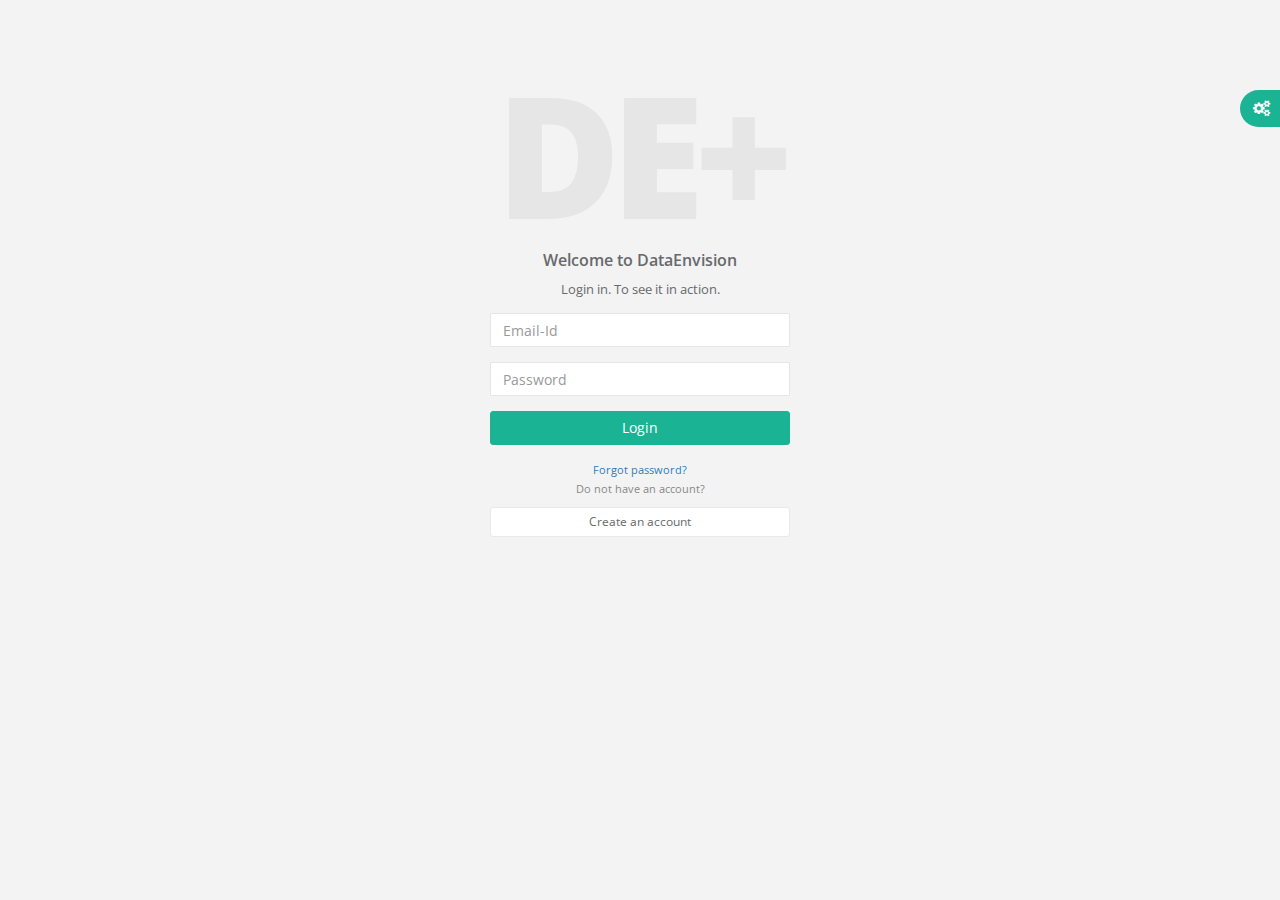
==== dashboard/priv/static/DataEnvision/index.html @ 8c2159b8 "Dataenvision Backup" ====
<!DOCTYPE html>
<html lang="en" ng-app="dashboard">

<head>
	<meta charset="utf-8">
	<meta name="viewport" content="width=device-width, initial-scale=1.0">

    <title page-title></title>
	

	<link href="css/bootstrap.css" rel="stylesheet" type="text/css" />
	<link href="font-awesome/css/font-awesome.css" rel="stylesheet">
	<link href="css/animate.css" rel="stylesheet">
	<link href="css/style.css" rel="stylesheet">
	<link href="css/animate.css" rel="stylesheet">
    <link id="loadBefore" href="css/style.css" rel="stylesheet">
</head>
<body ng-controller="MainCtrl as main" class="gray-bg">
	<div ui-view></div>

<!-- jQuery and Bootstrap -->
	<script src="js/jquery/jquery-2.1.1.min.js"></script>
	<!-- // <script src="js/plugins/jquery-ui/jquery-ui.js"></script> -->
	<script src="js/bootstrap/bootstrap.min.js"></script>

	<!-- MetsiMenu -->
	<script src="js/plugins/metisMenu/jquery.metisMenu.js"></script>

	<!-- SlimScroll -->
	<script src="js/plugins/slimscroll/jquery.slimscroll.min.js"></script>

	<!-- Peace JS -->
	<script src="js/plugins/pace/pace.min.js"></script>

	<!-- Custom and plugin javascript -->
	<script src="js/dashboard.js"></script>


	<!-- ANGULAR JS AND DIRECTIVES -->
	<script src="js/angular/angular.js"></script>
	<script src="js/angular/angular-route.min.js"></script>
	<script src="js/angular/angular-sanitize.js"></script>
	<script src="js/angular/angular-cookies.min.js"></script>
	<script src="js/angular/angular-resource.min.js"></script>
	<script src="js/angular/angular-animate.min.js"></script>
	<script src="js/angular/angular-loader.min.js"></script>
	<script src="js/ui-router/angular-ui-router.min.js"></script>

	

	<!-- jQuery UI 1.10.3 -->

	<!-- Application controllers and js files -->
	<script src="js/app.js"></script>
	<!-- // <script src="js/apps.js"></script> -->
	<script src="js/routes.js"></script>
	<script src="js/directives.js"></script>
	<script src="js/controllers.js"></script>
	<!-- <script src="js/loginModal.js"></script>
	// <script src="js/LoginModalCtrl.js"></script> -->
	
	<!-- // <script src="js/services.js"></script> -->
</body>

</html>
---- dashboard/priv/static/DataEnvision/css/style.css ----
@import url("http://fonts.googleapis.com/css?family=Open+Sans:300,400,600,700&lang=en");
/*
 *
 *   INSPINIA - Responsive Admin Theme
 *   version 2.0
 *
*/
h1,
h2,
h3,
h4,
h5,
h6 {
    font-weight: 100;
}
h1 {
    font-size: 30px;
}
h2 {
    font-size: 24px;
}
h3 {
    font-size: 16px;
}
h4 {
    font-size: 14px;
}
h5 {
    font-size: 12px;
}
h6 {
    font-size: 10px;
}
h3,
h4,
h5 {
    margin-top: 5px;
    font-weight: 600;
}
.nav > li > a {
    color: #a7b1c2;
    font-weight: 600;
    padding: 14px 20px 14px 25px;
}
.nav.navbar-right > li > a {
    color: #999c9e;
}
.nav > li.active > a {
    color: #ffffff;
}
.navbar-default .nav > li > a:hover,
.navbar-default .nav > li > a:focus {
    background-color: #293846;
    color: white;
}
.nav .open > a,
.nav .open > a:hover,
.nav .open > a:focus {
    background: #fff;
}
.nav.navbar-top-links > li > a:hover,
.nav.navbar-top-links > li > a:focus {
    background-color: transparent;
}
.nav > li > a i {
    margin-right: 6px;
}
.navbar {
    border: 0;
}
.navbar-default {
    background-color: transparent;
    border-color: #2f4050;
}
.navbar-top-links li {
    display: inline-block;
}
.navbar-top-links li:last-child {
    margin-right: 40px;
}
.navbar-top-links li a {
    padding: 20px 10px;
    min-height: 50px;
}
.dropdown-menu {
    border: medium none;
    border-radius: 3px;
    box-shadow: 0 0 3px rgba(86, 96, 117, 0.7);
    display: none;
    float: left;
    font-size: 12px;
    left: 0;
    list-style: none outside none;
    padding: 0;
    position: absolute;
    text-shadow: none;
    top: 100%;
    z-index: 1000;
}
.dropdown-menu > li > a {
    border-radius: 3px;
    color: inherit;
    line-height: 25px;
    margin: 4px;
    text-align: left;
    font-weight: normal;
}
.dropdown-menu > li > a.font-bold {
    font-weight: 600;
}
.navbar-top-links .dropdown-menu li {
    display: block;
}
.navbar-top-links .dropdown-menu li:last-child {
    margin-right: 0;
}
.navbar-top-links .dropdown-menu li a {
    padding: 3px 20px;
    min-height: 0;
}
.navbar-top-links .dropdown-menu li a div {
    white-space: normal;
}
.navbar-top-links .dropdown-messages,
.navbar-top-links .dropdown-tasks,
.navbar-top-links .dropdown-alerts {
    width: 310px;
    min-width: 0;
}
.navbar-top-links .dropdown-messages {
    margin-left: 5px;
}
.navbar-top-links .dropdown-tasks {
    margin-left: -59px;
}
.navbar-top-links .dropdown-alerts {
    margin-left: -123px;
}
.navbar-top-links .dropdown-user {
    right: 0;
    left: auto;
}
.dropdown-messages,
.dropdown-alerts {
    padding: 10px 10px 10px 10px;
}
.dropdown-messages li a,
.dropdown-alerts li a {
    font-size: 12px;
}
.dropdown-messages li em,
.dropdown-alerts li em {
    font-size: 10px;
}
.nav.navbar-top-links .dropdown-alerts a {
    font-size: 12px;
}
.nav-header {
    padding: 33px 25px;
    background: url("patterns/header-profile.png") no-repeat;
}
.pace-done .nav-header {
    transition: all 0.5s;
}
.nav > li.active {
    border-left: 4px solid #19aa8d;
    background: #293846;
}
.nav.nav-second-level > li.active {
    border: none;
}
.nav.nav-second-level.collapse[style] {
    height: auto !important;
}
.nav-header a {
    color: #DFE4ED;
}
.nav-header .text-muted {
    color: #8095a8;
}
.minimalize-styl-2 {
    padding: 4px 12px;
    margin: 14px 5px 5px 20px;
    font-size: 14px;
    float: left;
}
.navbar-form-custom {
    float: left;
    height: 50px;
    padding: 0;
    width: 200px;
    display: inline-table;
}
.navbar-form-custom .form-group {
    margin-bottom: 0;
}
.nav.navbar-top-links a {
    font-size: 14px;
}
.navbar-form-custom .form-control {
    background: none repeat scroll 0 0 rgba(0, 0, 0, 0);
    border: medium none;
    font-size: 14px;
    height: 60px;
    margin: 0;
    z-index: 2000;
}
.count-info .label {
    line-height: 12px;
    padding: 2px 5px;
    position: absolute;
    right: 6px;
    top: 12px;
}
.arrow {
    float: right;
}
.fa.arrow:before {
    content: "\f104";
}
.active > a > .fa.arrow:before {
    content: "\f107";
}
.nav-second-level li,
.nav-third-level li {
    border-bottom: none !important;
}
.nav-second-level li a {
    padding: 7px 10px 7px 10px;
    padding-left: 52px;
}
.nav-third-level li a {
    padding-left: 62px;
}
.nav-second-level li:last-child {
    margin-bottom: 10px;
}
body:not(.fixed-sidebar):not(.canvas-menu).mini-navbar .nav li:hover > .nav-second-level,
.mini-navbar .nav li:focus > .nav-second-level {
    display: block;
    border-radius: 0 2px 2px 0;
    min-width: 140px;
    height: auto;
}
body.mini-navbar .navbar-default .nav > li > .nav-second-level li a {
    font-size: 12px;
    border-radius: 3px;
}
.fixed-nav .slimScrollDiv #side-menu {
    padding-bottom: 60px;
}
.mini-navbar .nav-second-level li a {
    padding: 10px 10px 10px 15px;
}
.mini-navbar .nav-second-level {
    position: absolute;
    left: 70px;
    top: 0px;
    background-color: #2f4050;
    padding: 10px 10px 10px 10px;
    font-size: 12px;
}
.canvas-menu.mini-navbar .nav-second-level {
    background: #293846;
}
.mini-navbar li.active .nav-second-level {
    left: 65px;
}
.navbar-default .special_link a {
    background: #1ab394;
    color: white;
}
.navbar-default .special_link a:hover {
    background: #17987e !important;
    color: white;
}
.navbar-default .special_link a span.label {
    background: #fff;
    color: #1ab394;
}
.navbar-default .landing_link a {
    background: #1cc09f;
    color: white;
}
.navbar-default .landing_link a:hover {
    background: #1ab394 !important;
    color: white;
}
.navbar-default .landing_link a span.label {
    background: #fff;
    color: #1cc09f;
}
.logo-element {
    text-align: center;
    font-size: 18px;
    font-weight: 600;
    color: white;
    display: none;
    padding: 18px 0;
}
.pace-done .navbar-static-side,
.pace-done .nav-header,
.pace-done li.active,
.pace-done #page-wrapper,
.pace-done .footer {
    -webkit-transition: all 0.5s;
    -moz-transition: all 0.5s;
    -o-transition: all 0.5s;
    transition: all 0.5s;
}
.navbar-fixed-top {
    background: #fff;
    transition-duration: 0.5s;
    border-bottom: 1px solid #e7eaec !important;
    z-index: 2030;
}
.navbar-fixed-top,
.navbar-static-top {
    background: #f3f3f4;
}
.fixed-nav #wrapper {
    margin-top: 60px;
}
.fixed-nav .minimalize-styl-2 {
    margin: 14px 5px 5px 15px;
}
.body-small .navbar-fixed-top {
    margin-left: 0px;
}
body.mini-navbar .navbar-static-side {
    width: 70px;
}
body.mini-navbar .profile-element,
body.mini-navbar .nav-label,
body.mini-navbar .navbar-default .nav li a span {
    display: none;
}
body.canvas-menu .profile-element {
    display: block;
}
body:not(.fixed-sidebar):not(.canvas-menu).mini-navbar .nav-second-level {
    display: none;
}
body.mini-navbar .navbar-default .nav > li > a {
    font-size: 16px;
}
body.mini-navbar .logo-element {
    display: block;
}
body.canvas-menu .logo-element {
    display: none;
}
body.mini-navbar .nav-header {
    padding: 0;
    background-color: #1ab394;
}
body.canvas-menu .nav-header {
    padding: 33px 25px;
}
body.mini-navbar #page-wrapper {
    margin: 0 0 0 70px;
}
body.fixed-sidebar.mini-navbar .footer,
body.canvas-menu.mini-navbar .footer {
    margin: 0 0 0 0 !important;
}
body.canvas-menu.mini-navbar #page-wrapper,
body.canvas-menu.mini-navbar .footer {
    margin: 0 0 0 0;
}
body.fixed-sidebar .navbar-static-side,
body.canvas-menu .navbar-static-side {
    position: fixed;
    width: 220px;
    z-index: 2001;
    height: 100%;
}
body.fixed-sidebar.mini-navbar .navbar-static-side {
    width: 0px;
}
body.fixed-sidebar.mini-navbar #page-wrapper {
    margin: 0 0 0 0px;
}
body.body-small.fixed-sidebar.mini-navbar #page-wrapper {
    margin: 0 0 0 220px;
}
body.body-small.fixed-sidebar.mini-navbar .navbar-static-side {
    width: 220px;
}
.fixed-sidebar.mini-navbar .nav li:focus > .nav-second-level,
.canvas-menu.mini-navbar .nav li:focus > .nav-second-level {
    display: block;
    height: auto;
}
body.fixed-sidebar.mini-navbar .navbar-default .nav > li > .nav-second-level li a {
    font-size: 12px;
    border-radius: 3px;
}
body.canvas-menu.mini-navbar .navbar-default .nav > li > .nav-second-level li a {
    font-size: 13px;
    border-radius: 3px;
}
.fixed-sidebar.mini-navbar .nav-second-level li a,
.canvas-menu.mini-navbar .nav-second-level li a {
    padding: 10px 10px 10px 15px;
}
.fixed-sidebar.mini-navbar .nav-second-level,
.canvas-menu.mini-navbar .nav-second-level {
    position: relative;
    padding: 0;
    font-size: 13px;
}
.fixed-sidebar.mini-navbar li.active .nav-second-level,
.canvas-menu.mini-navbar li.active .nav-second-level {
    left: 0px;
}
body.fixed-sidebar.mini-navbar .navbar-default .nav > li > a,
body.canvas-menu.mini-navbar .navbar-default .nav > li > a {
    font-size: 13px;
}
body.fixed-sidebar.mini-navbar .nav-label,
body.fixed-sidebar.mini-navbar .navbar-default .nav li a span,
body.canvas-menu.mini-navbar .nav-label,
body.canvas-menu.mini-navbar .navbar-default .nav li a span {
    display: inline;
}
body.canvas-menu.mini-navbar .navbar-default .nav li .profile-element a span {
    display: block;
}
.canvas-menu.mini-navbar .nav-second-level li a,
.fixed-sidebar.mini-navbar .nav-second-level li a {
    padding: 7px 10px 7px 52px;
}
.fixed-sidebar.mini-navbar .nav-second-level,
.canvas-menu.mini-navbar .nav-second-level {
    left: 0px;
}
body.canvas-menu nav.navbar-static-side {
    z-index: 2001;
    background: #2f4050;
    height: 100%;
    position: fixed;
    display: none;
}
body.canvas-menu.mini-navbar nav.navbar-static-side {
    display: block;
    width: 220px;
}
.top-navigation #page-wrapper {
    margin-left: 0;
}
.top-navigation .navbar-nav .dropdown-menu > .active > a {
    background: white;
    color: #1ab394;
    font-weight: bold;
}
.white-bg .navbar-fixed-top,
.white-bg .navbar-static-top {
    background: #fff;
}
.top-navigation .navbar {
    margin-bottom: 0;
}
.top-navigation .nav > li > a {
    padding: 15px 20px;
    color: #676a6c;
}
.top-navigation .nav > li a:hover,
.top-navigation .nav > li a:focus {
    background: #fff;
    color: #1ab394;
}
.top-navigation .nav > li.active {
    background: #fff;
    border: none;
}
.top-navigation .nav > li.active > a {
    color: #1ab394;
}
.top-navigation .navbar-right {
    margin-right: 10px;
}
.top-navigation .navbar-nav .dropdown-menu {
    box-shadow: none;
    border: 1px solid #e7eaec;
}
.top-navigation .dropdown-menu > li > a {
    margin: 0;
    padding: 7px 20px;
}
.navbar .dropdown-menu {
    margin-top: 0px;
}
.top-navigation .navbar-brand {
    background: #1ab394;
    color: #fff;
    padding: 15px 25px;
}
.top-navigation .navbar-top-links li:last-child {
    margin-right: 0;
}
.top-navigation.mini-navbar #page-wrapper,
.top-navigation.body-small.fixed-sidebar.mini-navbar #page-wrapper,
.mini-navbar .top-navigation #page-wrapper,
.body-small.fixed-sidebar.mini-navbar .top-navigation #page-wrapper,
.canvas-menu #page-wrapper {
    margin: 0;
}
.top-navigation.fixed-nav #wrapper,
.fixed-nav #wrapper.top-navigation {
    margin-top: 50px;
}
.top-navigation .footer.fixed {
    margin-left: 0 !important;
}
.top-navigation .wrapper.wrapper-content {
    padding: 40px;
}
.top-navigation.body-small .wrapper.wrapper-content,
.body-small .top-navigation .wrapper.wrapper-content {
    padding: 40px 0px 40px 0px;
}
.navbar-toggle {
    background-color: #1ab394;
    color: #fff;
    padding: 6px 12px;
    font-size: 14px;
}
.top-navigation .navbar-nav .open .dropdown-menu > li > a,
.top-navigation .navbar-nav .open .dropdown-menu .dropdown-header {
    padding: 10px 15px 10px 20px;
}
@media (max-width: 768px) {
    .top-navigation .navbar-header {
        display: block;
        float: none;
    }
}
.menu-visible-lg,
.menu-visible-md {
    display: none !important;
}
@media (min-width: 1200px) {
    .menu-visible-lg {
        display: block !important;
    }
}
@media (min-width: 992px) {
    .menu-visible-md {
        display: block !important;
    }
}
@media (max-width: 767px) {
    .menu-visible-md {
        display: block !important;
    }
    .menu-visible-lg {
        display: block !important;
    }
}
.btn {
    border-radius: 3px;
}
.float-e-margins .btn {
    margin-bottom: 5px;
}
.btn-w-m {
    min-width: 120px;
}
.btn-primary.btn-outline {
    color: #1ab394;
}
.btn-success.btn-outline {
    color: #1c84c6;
}
.btn-info.btn-outline {
    color: #23c6c8;
}
.btn-warning.btn-outline {
    color: #f8ac59;
}
.btn-danger.btn-outline {
    color: #ed5565;
}
.btn-primary.btn-outline:hover,
.btn-success.btn-outline:hover,
.btn-info.btn-outline:hover,
.btn-warning.btn-outline:hover,
.btn-danger.btn-outline:hover {
    color: #fff;
}
.btn-primary {
    background-color: #1ab394;
    border-color: #1ab394;
    color: #FFFFFF;
}
.btn-primary:hover,
.btn-primary:focus,
.btn-primary:active,
.btn-primary.active,
.open .dropdown-toggle.btn-primary {
    background-color: #18a689;
    border-color: #18a689;
    color: #FFFFFF;
}
.btn-primary:active,
.btn-primary.active,
.open .dropdown-toggle.btn-primary {
    background-image: none;
}
.btn-primary.disabled,
.btn-primary.disabled:hover,
.btn-primary.disabled:focus,
.btn-primary.disabled:active,
.btn-primary.disabled.active,
.btn-primary[disabled],
.btn-primary[disabled]:hover,
.btn-primary[disabled]:focus,
.btn-primary[disabled]:active,
.btn-primary.active[disabled],
fieldset[disabled] .btn-primary,
fieldset[disabled] .btn-primary:hover,
fieldset[disabled] .btn-primary:focus,
fieldset[disabled] .btn-primary:active,
fieldset[disabled] .btn-primary.active {
    background-color: #1dc5a3;
    border-color: #1dc5a3;
}
.btn-success {
    background-color: #1c84c6;
    border-color: #1c84c6;
    color: #FFFFFF;
}
.btn-success:hover,
.btn-success:focus,
.btn-success:active,
.btn-success.active,
.open .dropdown-toggle.btn-success {
    background-color: #1a7bb9;
    border-color: #1a7bb9;
    color: #FFFFFF;
}
.btn-success:active,
.btn-success.active,
.open .dropdown-toggle.btn-success {
    background-image: none;
}
.btn-success.disabled,
.btn-success.disabled:hover,
.btn-success.disabled:focus,
.btn-success.disabled:active,
.btn-success.disabled.active,
.btn-success[disabled],
.btn-success[disabled]:hover,
.btn-success[disabled]:focus,
.btn-success[disabled]:active,
.btn-success.active[disabled],
fieldset[disabled] .btn-success,
fieldset[disabled] .btn-success:hover,
fieldset[disabled] .btn-success:focus,
fieldset[disabled] .btn-success:active,
fieldset[disabled] .btn-success.active {
    background-color: #1f90d8;
    border-color: #1f90d8;
}
.btn-info {
    background-color: #23c6c8;
    border-color: #23c6c8;
    color: #FFFFFF;
}
.btn-info:hover,
.btn-info:focus,
.btn-info:active,
.btn-info.active,
.open .dropdown-toggle.btn-info {
    background-color: #21b9bb;
    border-color: #21b9bb;
    color: #FFFFFF;
}
.btn-info:active,
.btn-info.active,
.open .dropdown-toggle.btn-info {
    background-image: none;
}
.btn-info.disabled,
.btn-info.disabled:hover,
.btn-info.disabled:focus,
.btn-info.disabled:active,
.btn-info.disabled.active,
.btn-info[disabled],
.btn-info[disabled]:hover,
.btn-info[disabled]:focus,
.btn-info[disabled]:active,
.btn-info.active[disabled],
fieldset[disabled] .btn-info,
fieldset[disabled] .btn-info:hover,
fieldset[disabled] .btn-info:focus,
fieldset[disabled] .btn-info:active,
fieldset[disabled] .btn-info.active {
    background-color: #26d7d9;
    border-color: #26d7d9;
}
.btn-default {
    background-color: #c2c2c2;
    border-color: #c2c2c2;
    color: #FFFFFF;
}
.btn-default:hover,
.btn-default:focus,
.btn-default:active,
.btn-default.active,
.open .dropdown-toggle.btn-default {
    background-color: #bababa;
    border-color: #bababa;
    color: #FFFFFF;
}
.btn-default:active,
.btn-default.active,
.open .dropdown-toggle.btn-default {
    background-image: none;
}
.btn-default.disabled,
.btn-default.disabled:hover,
.btn-default.disabled:focus,
.btn-default.disabled:active,
.btn-default.disabled.active,
.btn-default[disabled],
.btn-default[disabled]:hover,
.btn-default[disabled]:focus,
.btn-default[disabled]:active,
.btn-default.active[disabled],
fieldset[disabled] .btn-default,
fieldset[disabled] .btn-default:hover,
fieldset[disabled] .btn-default:focus,
fieldset[disabled] .btn-default:active,
fieldset[disabled] .btn-default.active {
    background-color: #cccccc;
    border-color: #cccccc;
}
.btn-warning {
    background-color: #f8ac59;
    border-color: #f8ac59;
    color: #FFFFFF;
}
.btn-warning:hover,
.btn-warning:focus,
.btn-warning:active,
.btn-warning.active,
.open .dropdown-toggle.btn-warning {
    background-color: #f7a54a;
    border-color: #f7a54a;
    color: #FFFFFF;
}
.btn-warning:active,
.btn-warning.active,
.open .dropdown-toggle.btn-warning {
    background-image: none;
}
.btn-warning.disabled,
.btn-warning.disabled:hover,
.btn-warning.disabled:focus,
.btn-warning.disabled:active,
.btn-warning.disabled.active,
.btn-warning[disabled],
.btn-warning[disabled]:hover,
.btn-warning[disabled]:focus,
.btn-warning[disabled]:active,
.btn-warning.active[disabled],
fieldset[disabled] .btn-warning,
fieldset[disabled] .btn-warning:hover,
fieldset[disabled] .btn-warning:focus,
fieldset[disabled] .btn-warning:active,
fieldset[disabled] .btn-warning.active {
    background-color: #f9b66d;
    border-color: #f9b66d;
}
.btn-danger {
    background-color: #ed5565;
    border-color: #ed5565;
    color: #FFFFFF;
}
.btn-danger:hover,
.btn-danger:focus,
.btn-danger:active,
.btn-danger.active,
.open .dropdown-toggle.btn-danger {
    background-color: #ec4758;
    border-color: #ec4758;
    color: #FFFFFF;
}
.btn-danger:active,
.btn-danger.active,
.open .dropdown-toggle.btn-danger {
    background-image: none;
}
.btn-danger.disabled,
.btn-danger.disabled:hover,
.btn-danger.disabled:focus,
.btn-danger.disabled:active,
.btn-danger.disabled.active,
.btn-danger[disabled],
.btn-danger[disabled]:hover,
.btn-danger[disabled]:focus,
.btn-danger[disabled]:active,
.btn-danger.active[disabled],
fieldset[disabled] .btn-danger,
fieldset[disabled] .btn-danger:hover,
fieldset[disabled] .btn-danger:focus,
fieldset[disabled] .btn-danger:active,
fieldset[disabled] .btn-danger.active {
    background-color: #ef6776;
    border-color: #ef6776;
}
.btn-link {
    color: inherit;
}
.btn-link:hover,
.btn-link:focus,
.btn-link:active,
.btn-link.active,
.open .dropdown-toggle.btn-link {
    color: #1ab394;
    text-decoration: none;
}
.btn-link:active,
.btn-link.active,
.open .dropdown-toggle.btn-link {
    background-image: none;
}
.btn-link.disabled,
.btn-link.disabled:hover,
.btn-link.disabled:focus,
.btn-link.disabled:active,
.btn-link.disabled.active,
.btn-link[disabled],
.btn-link[disabled]:hover,
.btn-link[disabled]:focus,
.btn-link[disabled]:active,
.btn-link.active[disabled],
fieldset[disabled] .btn-link,
fieldset[disabled] .btn-link:hover,
fieldset[disabled] .btn-link:focus,
fieldset[disabled] .btn-link:active,
fieldset[disabled] .btn-link.active {
    color: #cacaca;
}
.btn-white {
    color: inherit;
    background: white;
    border: 1px solid #e7eaec;
}
.btn-white:hover,
.btn-white:focus,
.btn-white:active,
.btn-white.active,
.open .dropdown-toggle.btn-white {
    color: inherit;
    border: 1px solid #d2d2d2;
}
.btn-white:active,
.btn-white.active {
    box-shadow: 0 2px 5px rgba(0, 0, 0, 0.15) inset;
}
.btn-white:active,
.btn-white.active,
.open .dropdown-toggle.btn-white {
    background-image: none;
}
.btn-white.disabled,
.btn-white.disabled:hover,
.btn-white.disabled:focus,
.btn-white.disabled:active,
.btn-white.disabled.active,
.btn-white[disabled],
.btn-white[disabled]:hover,
.btn-white[disabled]:focus,
.btn-white[disabled]:active,
.btn-white.active[disabled],
fieldset[disabled] .btn-white,
fieldset[disabled] .btn-white:hover,
fieldset[disabled] .btn-white:focus,
fieldset[disabled] .btn-white:active,
fieldset[disabled] .btn-white.active {
    color: #cacaca;
}
.form-control,
.form-control:focus,
.has-error .form-control:focus,
.has-success .form-control:focus,
.has-warning .form-control:focus,
.navbar-collapse,
.navbar-form,
.navbar-form-custom .form-control:focus,
.navbar-form-custom .form-control:hover,
.open .btn.dropdown-toggle,
.panel,
.popover,
.progress,
.progress-bar {
    box-shadow: none;
}
.btn-outline {
    color: inherit;
    background-color: transparent;
    transition: all .5s;
}
.btn-rounded {
    border-radius: 50px;
}
.btn-large-dim {
    width: 90px;
    height: 90px;
    font-size: 42px;
}
button.dim {
    display: inline-block;
    color: #fff;
    text-decoration: none;
    text-transform: uppercase;
    text-align: center;
    padding-top: 6px;
    margin-right: 10px;
    position: relative;
    cursor: pointer;
    border-radius: 5px;
    font-weight: 600;
    margin-bottom: 20px !important;
}
button.dim:active {
    top: 3px;
}
button.btn-primary.dim {
    box-shadow: inset 0px 0px 0px #16987e, 0px 5px 0px 0px #16987e, 0px 10px 5px #999999;
}
button.btn-primary.dim:active {
    box-shadow: inset 0px 0px 0px #16987e, 0px 2px 0px 0px #16987e, 0px 5px 3px #999999;
}
button.btn-default.dim {
    box-shadow: inset 0px 0px 0px #b3b3b3, 0px 5px 0px 0px #b3b3b3, 0px 10px 5px #999999;
}
button.btn-default.dim:active {
    box-shadow: inset 0px 0px 0px #b3b3b3, 0px 2px 0px 0px #b3b3b3, 0px 5px 3px #999999;
}
button.btn-warning.dim {
    box-shadow: inset 0px 0px 0px #f79d3c, 0px 5px 0px 0px #f79d3c, 0px 10px 5px #999999;
}
button.btn-warning.dim:active {
    box-shadow: inset 0px 0px 0px #f79d3c, 0px 2px 0px 0px #f79d3c, 0px 5px 3px #999999;
}
button.btn-info.dim {
    box-shadow: inset 0px 0px 0px #1eacae, 0px 5px 0px 0px #1eacae, 0px 10px 5px #999999;
}
button.btn-info.dim:active {
    box-shadow: inset 0px 0px 0px #1eacae, 0px 2px 0px 0px #1eacae, 0px 5px 3px #999999;
}
button.btn-success.dim {
    box-shadow: inset 0px 0px 0px #1872ab, 0px 5px 0px 0px #1872ab, 0px 10px 5px #999999;
}
button.btn-success.dim:active {
    box-shadow: inset 0px 0px 0px #1872ab, 0px 2px 0px 0px #1872ab, 0px 5px 3px #999999;
}
button.btn-danger.dim {
    box-shadow: inset 0px 0px 0px #ea394c, 0px 5px 0px 0px #ea394c, 0px 10px 5px #999999;
}
button.btn-danger.dim:active {
    box-shadow: inset 0px 0px 0px #ea394c, 0px 2px 0px 0px #ea394c, 0px 5px 3px #999999;
}
button.dim:before {
    font-size: 50px;
    line-height: 1em;
    font-weight: normal;
    color: #fff;
    display: block;
    padding-top: 10px;
}
button.dim:active:before {
    top: 7px;
    font-size: 50px;
}
.label {
    background-color: #d1dade;
    color: #5e5e5e;
    font-family: 'Open Sans';
    font-size: 10px;
    font-weight: 600;
    padding: 3px 8px;
    text-shadow: none;
}
.badge {
    background-color: #d1dade;
    color: #5e5e5e;
    font-family: 'Open Sans';
    font-size: 11px;
    font-weight: 600;
    padding-bottom: 4px;
    padding-left: 6px;
    padding-right: 6px;
    text-shadow: none;
}
.label-primary,
.badge-primary {
    background-color: #1ab394;
    color: #FFFFFF;
}
.label-success,
.badge-success {
    background-color: #1c84c6;
    color: #FFFFFF;
}
.label-warning,
.badge-warning {
    background-color: #f8ac59;
    color: #FFFFFF;
}
.label-warning-light,
.badge-warning-light {
    background-color: #f8ac59;
    color: #ffffff;
}
.label-danger,
.badge-danger {
    background-color: #ed5565;
    color: #FFFFFF;
}
.label-info,
.badge-info {
    background-color: #23c6c8;
    color: #FFFFFF;
}
.label-inverse,
.badge-inverse {
    background-color: #262626;
    color: #FFFFFF;
}
.label-white,
.badge-white {
    background-color: #FFFFFF;
    color: #5E5E5E;
}
.label-white,
.badge-disable {
    background-color: #2A2E36;
    color: #8B91A0;
}
/* TOOGLE SWICH */
.onoffswitch {
    position: relative;
    width: 64px;
    -webkit-user-select: none;
    -moz-user-select: none;
    -ms-user-select: none;
}
.onoffswitch-checkbox {
    display: none;
}
.onoffswitch-label {
    display: block;
    overflow: hidden;
    cursor: pointer;
    border: 2px solid #1ab394;
    border-radius: 2px;
}
.onoffswitch-inner {
    width: 200%;
    margin-left: -100%;
    -moz-transition: margin 0.3s ease-in 0s;
    -webkit-transition: margin 0.3s ease-in 0s;
    -o-transition: margin 0.3s ease-in 0s;
    transition: margin 0.3s ease-in 0s;
}
.onoffswitch-inner:before,
.onoffswitch-inner:after {
    float: left;
    width: 50%;
    height: 20px;
    padding: 0;
    line-height: 20px;
    font-size: 12px;
    color: white;
    font-family: Trebuchet, Arial, sans-serif;
    font-weight: bold;
    -moz-box-sizing: border-box;
    -webkit-box-sizing: border-box;
    box-sizing: border-box;
}
.onoffswitch-inner:before {
    content: "ON";
    padding-left: 10px;
    background-color: #1ab394;
    color: #FFFFFF;
}
.onoffswitch-inner:after {
    content: "OFF";
    padding-right: 10px;
    background-color: #FFFFFF;
    color: #999999;
    text-align: right;
}
.onoffswitch-switch {
    width: 20px;
    margin: 0px;
    background: #FFFFFF;
    border: 2px solid #1ab394;
    border-radius: 2px;
    position: absolute;
    top: 0;
    bottom: 0;
    right: 44px;
    -moz-transition: all 0.3s ease-in 0s;
    -webkit-transition: all 0.3s ease-in 0s;
    -o-transition: all 0.3s ease-in 0s;
    transition: all 0.3s ease-in 0s;
}
.onoffswitch-checkbox:checked + .onoffswitch-label .onoffswitch-inner {
    margin-left: 0;
}
.onoffswitch-checkbox:checked + .onoffswitch-label .onoffswitch-switch {
    right: 0px;
}
/* CHOSEN PLUGIN */
.chosen-container-single .chosen-single {
    background: #ffffff;
    box-shadow: none;
    -moz-box-sizing: border-box;
    background-color: #FFFFFF;
    border: 1px solid #CBD5DD;
    border-radius: 2px;
    cursor: text;
    height: auto !important;
    margin: 0;
    min-height: 30px;
    overflow: hidden;
    padding: 4px 12px;
    position: relative;
    width: 100%;
}
.chosen-container-multi .chosen-choices li.search-choice {
    background: #f1f1f1;
    border: 1px solid #ededed;
    border-radius: 2px;
    box-shadow: none;
    color: #333333;
    cursor: default;
    line-height: 13px;
    margin: 3px 0 3px 5px;
    padding: 3px 20px 3px 5px;
    position: relative;
}
/* PAGINATIN */
.pagination > .active > a,
.pagination > .active > span,
.pagination > .active > a:hover,
.pagination > .active > span:hover,
.pagination > .active > a:focus,
.pagination > .active > span:focus {
    background-color: #f4f4f4;
    border-color: #DDDDDD;
    color: inherit;
    cursor: default;
    z-index: 2;
}
.pagination > li > a,
.pagination > li > span {
    background-color: #FFFFFF;
    border: 1px solid #DDDDDD;
    color: inherit;
    float: left;
    line-height: 1.42857;
    margin-left: -1px;
    padding: 4px 10px;
    position: relative;
    text-decoration: none;
}
/* TOOLTIPS */
.tooltip-inner {
    background-color: #2F4050;
}
.tooltip.top .tooltip-arrow {
    border-top-color: #2F4050;
}
.tooltip.right .tooltip-arrow {
    border-right-color: #2F4050;
}
.tooltip.bottom .tooltip-arrow {
    border-bottom-color: #2F4050;
}
.tooltip.left .tooltip-arrow {
    border-left-color: #2F4050;
}
/* EASY PIE CHART*/
.easypiechart {
    position: relative;
    text-align: center;
}
.easypiechart .h2 {
    margin-left: 10px;
    margin-top: 10px;
    display: inline-block;
}
.easypiechart canvas {
    top: 0;
    left: 0;
}
.easypiechart .easypie-text {
    line-height: 1;
    position: absolute;
    top: 33px;
    width: 100%;
    z-index: 1;
}
.easypiechart img {
    margin-top: -4px;
}
.jqstooltip {
    -webkit-box-sizing: content-box;
    -moz-box-sizing: content-box;
    box-sizing: content-box;
}
/* FULLCALENDAR */
.fc-state-default {
    background-color: #ffffff;
    background-image: none;
    background-repeat: repeat-x;
    box-shadow: none;
    color: #333333;
    text-shadow: none;
}
.fc-state-default {
    border: 1px solid;
}
.fc-button {
    color: inherit;
    border: 1px solid #e7eaec;
    cursor: pointer;
    display: inline-block;
    height: 1.9em;
    line-height: 1.9em;
    overflow: hidden;
    padding: 0 0.6em;
    position: relative;
    white-space: nowrap;
}
.fc-state-active {
    background-color: #1ab394;
    border-color: #1ab394;
    color: #ffffff;
}
.fc-header-title h2 {
    font-size: 16px;
    font-weight: 600;
    color: inherit;
}
.fc-content .fc-widget-header,
.fc-content .fc-widget-content {
    border-color: #e7eaec;
    font-weight: normal;
}
.fc-border-separate tbody {
    background-color: #F8F8F8;
}
.fc-state-highlight {
    background: none repeat scroll 0 0 #FCF8E3;
}
.external-event {
    padding: 5px 10px;
    border-radius: 2px;
    cursor: pointer;
    margin-bottom: 5px;
}
.fc-ltr .fc-event-hori.fc-event-end,
.fc-rtl .fc-event-hori.fc-event-start {
    border-radius: 2px;
}
.fc-event,
.fc-agenda .fc-event-time,
.fc-event a {
    padding: 4px 6px;
    background-color: #1ab394;
    /* background color */
    border-color: #1ab394;
    /* border color */
}
.fc-event-time,
.fc-event-title {
    color: #717171;
    padding: 0 1px;
}
.ui-calendar .fc-event-time,
.ui-calendar .fc-event-title {
    color: #fff;
}
/* Chat */
.chat-activity-list .chat-element {
    border-bottom: 1px solid #e7eaec;
}
.chat-element:first-child {
    margin-top: 0;
}
.chat-element {
    padding-bottom: 15px;
}
.chat-element,
.chat-element .media {
    margin-top: 15px;
}
.chat-element,
.media-body {
    overflow: hidden;
}
.media-body {
    display: block;
    width: auto;
}
.chat-element > .pull-left {
    margin-right: 10px;
}
.chat-element img.img-circle,
.dropdown-messages-box img.img-circle {
    width: 38px;
    height: 38px;
}
.chat-element .well {
    border: 1px solid #e7eaec;
    box-shadow: none;
    margin-top: 10px;
    margin-bottom: 5px;
    padding: 10px 20px;
    font-size: 11px;
    line-height: 16px;
}
.chat-element .actions {
    margin-top: 10px;
}
.chat-element .photos {
    margin: 10px 0;
}
.right.chat-element > .pull-right {
    margin-left: 10px;
}
.chat-photo {
    max-height: 180px;
    border-radius: 4px;
    overflow: hidden;
    margin-right: 10px;
    margin-bottom: 10px;
}
.chat {
    margin: 0;
    padding: 0;
    list-style: none;
}
.chat li {
    margin-bottom: 10px;
    padding-bottom: 5px;
    border-bottom: 1px dotted #B3A9A9;
}
.chat li.left .chat-body {
    margin-left: 60px;
}
.chat li.right .chat-body {
    margin-right: 60px;
}
.chat li .chat-body p {
    margin: 0;
    color: #777777;
}
.panel .slidedown .glyphicon,
.chat .glyphicon {
    margin-right: 5px;
}
.chat-panel .panel-body {
    height: 350px;
    overflow-y: scroll;
}
/* LIST GROUP */
a.list-group-item.active,
a.list-group-item.active:hover,
a.list-group-item.active:focus {
    background-color: #1ab394;
    border-color: #1ab394;
    color: #FFFFFF;
    z-index: 2;
}
.list-group-item-heading {
    margin-top: 10px;
}
.list-group-item-text {
    margin: 0 0 10px;
    color: inherit;
    font-size: 12px;
    line-height: inherit;
}
.no-padding .list-group-item {
    border-left: none;
    border-right: none;
    border-bottom: none;
}
.no-padding .list-group-item:first-child {
    border-left: none;
    border-right: none;
    border-bottom: none;
    border-top: none;
}
.no-padding .list-group {
    margin-bottom: 0;
}
.list-group-item {
    background-color: inherit;
    border: 1px solid #e7eaec;
    display: block;
    margin-bottom: -1px;
    padding: 10px 15px;
    position: relative;
}
.elements-list .list-group-item {
    border-left: none;
    border-right: none;
    /*border-top: none;*/
    padding: 15px 25px;
}
.elements-list .list-group-item:first-child {
    border-left: none;
    border-right: none;
    border-top: none !important;
}
.elements-list .list-group {
    margin-bottom: 0;
}
.elements-list a {
    color: inherit;
}
.elements-list .list-group-item.active,
.elements-list .list-group-item:hover {
    background: #f3f3f4;
    color: inherit;
    border-color: #e7eaec;
    /*border-bottom: 1px solid #e7eaec;*/
    /*border-top: 1px solid #e7eaec;*/
    border-radius: 0;
}
.elements-list li.active {
    transition: none;
}
.element-detail-box {
    padding: 25px;
}
/* FLOT CHART  */
.flot-chart {
    display: block;
    height: 200px;
}
.widget .flot-chart.dashboard-chart {
    display: block;
    height: 120px;
    margin-top: 40px;
}
.flot-chart.dashboard-chart {
    display: block;
    height: 180px;
    margin-top: 40px;
}
.flot-chart-content {
    width: 100%;
    height: 100%;
}
.flot-chart-pie-content {
    width: 200px;
    height: 200px;
    margin: auto;
}
.jqstooltip {
    position: absolute;
    display: block;
    left: 0px;
    top: 0px;
    visibility: hidden;
    background: #2b303a;
    background-color: rgba(43, 48, 58, 0.8);
    color: white;
    text-align: left;
    white-space: nowrap;
    z-index: 10000;
    padding: 5px 5px 5px 5px;
    min-height: 22px;
    border-radius: 3px;
}
.jqsfield {
    color: white;
    text-align: left;
}
.h-200 {
    min-height: 200px;
}
.legendLabel {
    padding-left: 5px;
}
.stat-list li:first-child {
    margin-top: 0;
}
.stat-list {
    list-style: none;
    padding: 0;
    margin: 0;
}
.stat-percent {
    float: right;
}
.stat-list li {
    margin-top: 15px;
    position: relative;
}
/* DATATABLES */
table.dataTable thead .sorting,
table.dataTable thead .sorting_asc:after,
table.dataTable thead .sorting_desc,
table.dataTable thead .sorting_asc_disabled,
table.dataTable thead .sorting_desc_disabled {
    background: transparent;
}
table.dataTable thead .sorting_asc:after {
    float: right;
    font-family: fontawesome;
}
table.dataTable thead .sorting_desc:after {
    content: "\f0dd";
    float: right;
    font-family: fontawesome;
}
table.dataTable thead .sorting:after {
    content: "\f0dc";
    float: right;
    font-family: fontawesome;
    color: rgba(50, 50, 50, 0.5);
}
.dataTables_wrapper {
    padding-bottom: 30px;
}
/* CIRCLE */
.img-circle {
    border-radius: 50%;
}
.btn-circle {
    width: 30px;
    height: 30px;
    padding: 6px 0;
    border-radius: 15px;
    text-align: center;
    font-size: 12px;
    line-height: 1.428571429;
}
.btn-circle.btn-lg {
    width: 50px;
    height: 50px;
    padding: 10px 16px;
    border-radius: 25px;
    font-size: 18px;
    line-height: 1.33;
}
.btn-circle.btn-xl {
    width: 70px;
    height: 70px;
    padding: 10px 16px;
    border-radius: 35px;
    font-size: 24px;
    line-height: 1.33;
}
.show-grid [class^="col-"] {
    padding-top: 10px;
    padding-bottom: 10px;
    border: 1px solid #ddd;
    background-color: #eee !important;
}
.show-grid {
    margin: 15px 0;
}
/* ANIMATION */
.css-animation-box h1 {
    font-size: 44px;
}
.animation-efect-links a {
    padding: 4px 6px;
    font-size: 12px;
}
#animation_box {
    background-color: #f9f8f8;
    border-radius: 16px;
    width: 80%;
    margin: 0 auto;
    padding-top: 80px;
}
.animation-text-box {
    position: absolute;
    margin-top: 40px;
    left: 50%;
    margin-left: -100px;
    width: 200px;
}
.animation-text-info {
    position: absolute;
    margin-top: -60px;
    left: 50%;
    margin-left: -100px;
    width: 200px;
    font-size: 10px;
}
.animation-text-box h2 {
    font-size: 54px;
    font-weight: 600;
    margin-bottom: 5px;
}
.animation-text-box p {
    font-size: 12px;
    text-transform: uppercase;
}
/* PEACE */
.pace {
    -webkit-pointer-events: none;
    pointer-events: none;
    -webkit-user-select: none;
    -moz-user-select: none;
    user-select: none;
}
.pace-inactive {
    display: none;
}
.pace .pace-progress {
    background: #1ab394;
    position: fixed;
    z-index: 2000;
    top: 0;
    right: 100%;
    width: 100%;
    height: 2px;
}
.pace-inactive {
    display: none;
}
/* WIDGETS */
.widget {
    border-radius: 5px;
    padding: 15px 20px;
    margin-bottom: 10px;
    margin-top: 10px;
}
.widget.style1 h2 {
    font-size: 30px;
}
.widget h2,
.widget h3 {
    margin-top: 5px;
    margin-bottom: 0;
}
.widget-text-box {
    padding: 20px;
    border: 1px solid #e7eaec;
    background: #ffffff;
}
.widget-head-color-box {
    border-radius: 5px 5px 0px 0px;
    margin-top: 10px;
}
.widget .flot-chart {
    height: 100px;
}
.vertical-align div {
    display: inline-block;
    vertical-align: middle;
}
.vertical-align h2,
.vertical-align h3 {
    margin: 0;
}
.todo-list {
    list-style: none outside none;
    margin: 0;
    padding: 0;
    font-size: 14px;
}
.todo-list.small-list {
    font-size: 12px;
}
.todo-list.small-list > li {
    background: #f3f3f4;
    border-left: none;
    border-right: none;
    border-radius: 4px;
    color: inherit;
    margin-bottom: 2px;
    padding: 6px 6px 6px 12px;
}
.todo-list.small-list .btn-xs,
.todo-list.small-list .btn-group-xs > .btn {
    border-radius: 5px;
    font-size: 10px;
    line-height: 1.5;
    padding: 1px 2px 1px 5px;
}
.todo-list > li {
    background: #f3f3f4;
    border-left: 6px solid #e7eaec;
    border-right: 6px solid #e7eaec;
    border-radius: 4px;
    color: inherit;
    margin-bottom: 2px;
    padding: 10px;
}
.todo-list .handle {
    cursor: move;
    display: inline-block;
    font-size: 16px;
    margin: 0 5px;
}
.todo-list > li .label {
    font-size: 9px;
    margin-left: 10px;
}
.check-link {
    font-size: 16px;
}
.todo-completed {
    text-decoration: line-through;
}
.geo-statistic h1 {
    font-size: 36px;
    margin-bottom: 0;
}
.glyphicon.fa {
    font-family: "FontAwesome";
}
/* INPUTS */
.inline {
    display: inline-block !important;
}
.input-s-sm {
    width: 120px;
}
.input-s {
    width: 200px;
}
.input-s-lg {
    width: 250px;
}
.i-checks {
    padding-left: 0;
}
.form-control,
.single-line {
    background-color: #FFFFFF;
    background-image: none;
    border: 1px solid #e5e6e7;
    border-radius: 1px;
    color: inherit;
    display: block;
    padding: 6px 12px;
    transition: border-color 0.15s ease-in-out 0s, box-shadow 0.15s ease-in-out 0s;
    width: 100%;
    font-size: 14px;
}
.form-control:focus,
.single-line:focus {
    border-color: #1ab394 !important;
}
.has-success .form-control {
    border-color: #1ab394;
}
.has-warning .form-control {
    border-color: #f8ac59;
}
.has-error .form-control {
    border-color: #ed5565;
}
.has-success .control-label {
    color: #1ab394;
}
.has-warning .control-label {
    color: #f8ac59;
}
.has-error .control-label {
    color: #ed5565;
}
.input-group-addon {
    background-color: #fff;
    border: 1px solid #E5E6E7;
    border-radius: 1px;
    color: inherit;
    font-size: 14px;
    font-weight: 400;
    line-height: 1;
    padding: 6px 12px;
    text-align: center;
}
.spinner-buttons.input-group-btn .btn-xs {
    line-height: 1.13;
}
.spinner-buttons.input-group-btn {
    width: 20%;
}
.noUi-connect {
    background: none repeat scroll 0 0 #1ab394;
    box-shadow: none;
}
.slider_red .noUi-connect {
    background: none repeat scroll 0 0 #ed5565;
    box-shadow: none;
}
/* UI Sortable */
.ui-sortable .ibox-title {
    cursor: move;
}
.ui-sortable-placeholder {
    border: 1px dashed #cecece !important;
    visibility: visible !important;
    background: #e7eaec;
}
.ibox.ui-sortable-placeholder {
    margin: 0px 0px 23px !important;
}
/* SWITCHES */
.onoffswitch {
    position: relative;
    width: 54px;
    -webkit-user-select: none;
    -moz-user-select: none;
    -ms-user-select: none;
}
.onoffswitch-checkbox {
    display: none;
}
.onoffswitch-label {
    display: block;
    overflow: hidden;
    cursor: pointer;
    border: 2px solid #1AB394;
    border-radius: 3px;
}
.onoffswitch-inner {
    display: block;
    width: 200%;
    margin-left: -100%;
    -moz-transition: margin 0.3s ease-in 0s;
    -webkit-transition: margin 0.3s ease-in 0s;
    -o-transition: margin 0.3s ease-in 0s;
    transition: margin 0.3s ease-in 0s;
}
.onoffswitch-inner:before,
.onoffswitch-inner:after {
    display: block;
    float: left;
    width: 50%;
    height: 16px;
    padding: 0;
    line-height: 16px;
    font-size: 10px;
    color: white;
    font-family: Trebuchet, Arial, sans-serif;
    font-weight: bold;
    -moz-box-sizing: border-box;
    -webkit-box-sizing: border-box;
    box-sizing: border-box;
}
.onoffswitch-inner:before {
    content: "ON";
    padding-left: 7px;
    background-color: #1AB394;
    color: #FFFFFF;
}
.onoffswitch-inner:after {
    content: "OFF";
    padding-right: 7px;
    background-color: #FFFFFF;
    color: #919191;
    text-align: right;
}
.onoffswitch-switch {
    display: block;
    width: 18px;
    margin: 0px;
    background: #FFFFFF;
    border: 2px solid #1AB394;
    border-radius: 3px;
    position: absolute;
    top: 0;
    bottom: 0;
    right: 36px;
    -moz-transition: all 0.3s ease-in 0s;
    -webkit-transition: all 0.3s ease-in 0s;
    -o-transition: all 0.3s ease-in 0s;
    transition: all 0.3s ease-in 0s;
}
.onoffswitch-checkbox:checked + .onoffswitch-label .onoffswitch-inner {
    margin-left: 0;
}
.onoffswitch-checkbox:checked + .onoffswitch-label .onoffswitch-switch {
    right: 0px;
}
/* jqGrid */
.ui-jqgrid {
    -moz-box-sizing: content-box;
}
.ui-jqgrid-btable {
    border-collapse: separate;
}
.ui-jqgrid-htable {
    border-collapse: separate;
}
.ui-jqgrid-titlebar {
    height: 40px;
    line-height: 15px;
    color: #676a6c;
    background-color: #F9F9F9;
    text-shadow: 0 1px 0 rgba(255, 255, 255, 0.5);
}
.ui-jqgrid .ui-jqgrid-title {
    float: left;
    margin: 1.1em 1em 0.2em;
}
.ui-jqgrid .ui-jqgrid-titlebar {
    position: relative;
    border-left: 0px solid;
    border-right: 0px solid;
    border-top: 0px solid;
}
.ui-widget-header {
    background: none;
    background-image: none;
    background-color: #f5f5f6;
    text-transform: uppercase;
    border-top-left-radius: 0px;
    border-top-right-radius: 0px;
}
.ui-jqgrid tr.ui-row-ltr td {
    border-right-color: inherit;
    border-right-style: solid;
    border-right-width: 1px;
    text-align: left;
    border-color: #DDDDDD;
    background-color: inherit;
}
.ui-search-toolbar input[type="text"] {
    font-size: 12px;
    height: 15px;
    border: 1px solid #CCCCCC;
    border-radius: 0px;
}
.ui-state-default,
.ui-widget-content .ui-state-default,
.ui-widget-header .ui-state-default {
    background: #F9F9F9;
    border: 1px solid #DDDDDD;
    line-height: 15px;
    font-weight: bold;
    color: #676a6c;
    text-shadow: 0 1px 0 rgba(255, 255, 255, 0.5);
}
.ui-widget-content {
    box-sizing: content-box;
}
.ui-icon-triangle-1-n {
    background-position: 1px -16px;
}
.ui-jqgrid tr.ui-search-toolbar th {
    border-top-width: 0px !important;
    border-top-color: inherit !important;
    border-top-style: ridge !important;
}
.ui-state-hover,
.ui-widget-content .ui-state-hover,
.ui-state-focus,
.ui-widget-content .ui-state-focus,
.ui-widget-header .ui-state-focus {
    background: #f5f5f5;
    border-collapse: separate;
}
.ui-state-highlight,
.ui-widget-content .ui-state-highlight,
.ui-widget-header .ui-state-highlight {
    background: #f2fbff;
}
.ui-state-active,
.ui-widget-content .ui-state-active,
.ui-widget-header .ui-state-active {
    border: 1px solid #dddddd;
    background: #ffffff;
    font-weight: normal;
    color: #212121;
}
.ui-jqgrid .ui-pg-input {
    font-size: inherit;
    width: 50px;
    border: 1px solid #CCCCCC;
    height: 15px;
}
.ui-jqgrid .ui-pg-selbox {
    display: block;
    font-size: 1em;
    height: 25px;
    line-height: 18px;
    margin: 0;
    width: auto;
}
.ui-jqgrid .ui-pager-control {
    position: relative;
}
.ui-jqgrid .ui-jqgrid-pager {
    height: 32px;
    position: relative;
}
.ui-pg-table .navtable .ui-corner-all {
    border-radius: 0px;
}
.ui-jqgrid .ui-pg-button:hover {
    padding: 1px;
    border: 0px;
}
.ui-jqgrid .loading {
    position: absolute;
    top: 45%;
    left: 45%;
    width: auto;
    height: auto;
    z-index: 101;
    padding: 6px;
    margin: 5px;
    text-align: center;
    font-weight: bold;
    display: none;
    border-width: 2px !important;
    font-size: 11px;
}
.ui-jqgrid .form-control {
    height: 10px;
    width: auto;
    display: inline;
    padding: 10px 12px;
}
.ui-jqgrid-pager {
    height: 32px;
}
.ui-corner-all,
.ui-corner-top,
.ui-corner-left,
.ui-corner-tl {
    border-top-left-radius: 0;
}
.ui-corner-all,
.ui-corner-top,
.ui-corner-right,
.ui-corner-tr {
    border-top-right-radius: 0;
}
.ui-corner-all,
.ui-corner-bottom,
.ui-corner-left,
.ui-corner-bl {
    border-bottom-left-radius: 0;
}
.ui-corner-all,
.ui-corner-bottom,
.ui-corner-right,
.ui-corner-br {
    border-bottom-right-radius: 0;
}
.ui-widget-content {
    border: 1px solid #ddd;
}
.ui-jqgrid .ui-jqgrid-titlebar {
    padding: 0;
}
.ui-jqgrid .ui-jqgrid-titlebar {
    border-bottom: 1px solid #ddd;
}
.ui-jqgrid tr.jqgrow td {
    padding: 6px;
}
.ui-jqdialog .ui-jqdialog-titlebar {
    padding: 10px 10px;
}
.ui-jqdialog .ui-jqdialog-title {
    float: none !important;
}
.ui-jqdialog > .ui-resizable-se {
    position: absolute;
}
/* Nestable list */
.dd {
    position: relative;
    display: block;
    margin: 0;
    padding: 0;
    list-style: none;
    font-size: 13px;
    line-height: 20px;
}
.dd-list {
    display: block;
    position: relative;
    margin: 0;
    padding: 0;
    list-style: none;
}
.dd-list .dd-list {
    padding-left: 30px;
}
.dd-collapsed .dd-list {
    display: none;
}
.dd-item,
.dd-empty,
.dd-placeholder {
    display: block;
    position: relative;
    margin: 0;
    padding: 0;
    min-height: 20px;
    font-size: 13px;
    line-height: 20px;
}
.dd-handle {
    display: block;
    margin: 5px 0;
    padding: 5px 10px;
    color: #333;
    text-decoration: none;
    border: 1px solid #e7eaec;
    background: #f5f5f5;
    -webkit-border-radius: 3px;
    border-radius: 3px;
    box-sizing: border-box;
    -moz-box-sizing: border-box;
}
.dd-handle span {
    font-weight: bold;
}
.dd-handle:hover {
    background: #f0f0f0;
    cursor: pointer;
    font-weight: bold;
}
.dd-item > button {
    display: block;
    position: relative;
    cursor: pointer;
    float: left;
    width: 25px;
    height: 20px;
    margin: 5px 0;
    padding: 0;
    text-indent: 100%;
    white-space: nowrap;
    overflow: hidden;
    border: 0;
    background: transparent;
    font-size: 12px;
    line-height: 1;
    text-align: center;
    font-weight: bold;
}
.dd-item > button:before {
    content: '+';
    display: block;
    position: absolute;
    width: 100%;
    text-align: center;
    text-indent: 0;
}
.dd-item > button[data-action="collapse"]:before {
    content: '-';
}
#nestable2 .dd-item > button {
    font-family: FontAwesome;
    height: 34px;
    width: 33px;
    color: #c1c1c1;
}
#nestable2 .dd-item > button:before {
    content: "\f067";
}
#nestable2 .dd-item > button[data-action="collapse"]:before {
    content: "\f068";
}
.dd-placeholder,
.dd-empty {
    margin: 5px 0;
    padding: 0;
    min-height: 30px;
    background: #f2fbff;
    border: 1px dashed #b6bcbf;
    box-sizing: border-box;
    -moz-box-sizing: border-box;
}
.dd-empty {
    border: 1px dashed #bbb;
    min-height: 100px;
    background-color: #e5e5e5;
    background-image: -webkit-linear-gradient(45deg, #ffffff 25%, transparent 25%, transparent 75%, #ffffff 75%, #ffffff), -webkit-linear-gradient(45deg, #ffffff 25%, transparent 25%, transparent 75%, #ffffff 75%, #ffffff);
    background-image: -moz-linear-gradient(45deg, #ffffff 25%, transparent 25%, transparent 75%, #ffffff 75%, #ffffff), -moz-linear-gradient(45deg, #ffffff 25%, transparent 25%, transparent 75%, #ffffff 75%, #ffffff);
    background-image: linear-gradient(45deg, #ffffff 25%, transparent 25%, transparent 75%, #ffffff 75%, #ffffff), linear-gradient(45deg, #ffffff 25%, transparent 25%, transparent 75%, #ffffff 75%, #ffffff);
    background-size: 60px 60px;
    background-position: 0 0, 30px 30px;
}
.dd-dragel {
    position: absolute;
    z-index: 9999;
    pointer-events: none;
}
.dd-dragel > .dd-item .dd-handle {
    margin-top: 0;
}
.dd-dragel .dd-handle {
    -webkit-box-shadow: 2px 4px 6px 0 rgba(0, 0, 0, 0.1);
    box-shadow: 2px 4px 6px 0 rgba(0, 0, 0, 0.1);
}
/**
* Nestable Extras
*/
.nestable-lists {
    display: block;
    clear: both;
    padding: 30px 0;
    width: 100%;
    border: 0;
    border-top: 2px solid #ddd;
    border-bottom: 2px solid #ddd;
}
#nestable-menu {
    padding: 0;
    margin: 10px 0 20px 0;
}
#nestable-output,
#nestable2-output {
    width: 100%;
    font-size: 0.75em;
    line-height: 1.333333em;
    font-family: open sans, lucida grande, lucida sans unicode, helvetica, arial, sans-serif;
    padding: 5px;
    box-sizing: border-box;
    -moz-box-sizing: border-box;
}
#nestable2 .dd-handle {
    color: inherit;
    border: 1px dashed #e7eaec;
    background: #f3f3f4;
    padding: 10px;
}
#nestable2 .dd-handle:hover {
    /*background: #bbb;*/
}
#nestable2 span.label {
    margin-right: 10px;
}
#nestable-output,
#nestable2-output {
    font-size: 12px;
    padding: 25px;
    box-sizing: border-box;
    -moz-box-sizing: border-box;
}
/* CodeMirror */
.CodeMirror {
    border: 1px solid #eee;
    height: auto;
}
.CodeMirror-scroll {
    overflow-y: hidden;
    overflow-x: auto;
}
/* Google Maps */
.google-map {
    height: 300px;
}
/* Validation */
label.error {
    color: #cc5965;
    display: inline-block;
    margin-left: 5px;
}
.form-control.error {
    border: 1px dotted #cc5965;
}
/* ngGrid */
.gridStyle {
    border: 1px solid #d4d4d4;
    width: 100%;
    height: 400px;
}
.gridStyle2 {
    border: 1px solid #d4d4d4;
    width: 500px;
    height: 300px;
}
.ngH eaderCell {
    border-right: none;
    border-bottom: 1px solid #e7eaec;
}
.ngCell {
    border-right: none;
}
.ngTopPanel {
    background: #F5F5F6;
}
.ngRow.even {
    background: #f9f9f9;
}
.ngRow.selected {
    background: #EBF2F1;
}
.ngRow {
    border-bottom: 1px solid #e7eaec;
}
.ngCell {
    background-color: transparent;
}
.ngHeaderCell {
    border-right: none;
}
/* Toastr custom style */
#toast-container > .toast {
    background-image: none !important;
}
#toast-container > .toast:before {
    position: fixed;
    font-family: FontAwesome;
    font-size: 24px;
    line-height: 24px;
    float: left;
    color: #FFF;
    padding-right: 0.5em;
    margin: auto 0.5em auto -1.5em;
}
#toast-container > .toast-warning:before {
    content: "\f0e7";
}
#toast-container > .toast-error:before {
    content: "\f071";
}
#toast-container > .toast-info:before {
    content: "\f005";
}
#toast-container > .toast-success:before {
    content: "\f00C";
}
#toast-container > div {
    -moz-box-shadow: 0 0 3px #999;
    -webkit-box-shadow: 0 0 3px #999;
    box-shadow: 0 0 3px #999;
    opacity: .9;
    -ms-filter: alpha(opacity=90);
    filter: alpha(opacity=90);
}
#toast-container > :hover {
    -moz-box-shadow: 0 0 4px #999;
    -webkit-box-shadow: 0 0 4px #999;
    box-shadow: 0 0 4px #999;
    opacity: 1;
    -ms-filter: alpha(opacity=100);
    filter: alpha(opacity=100);
    cursor: pointer;
}
.toast {
    background-color: #1ab394;
}
.toast-success {
    background-color: #1ab394;
}
.toast-error {
    background-color: #ed5565;
}
.toast-info {
    background-color: #23c6c8;
}
.toast-warning {
    background-color: #f8ac59;
}
.toast-top-full-width {
    margin-top: 20px;
}
.toast-bottom-full-width {
    margin-bottom: 20px;
}
/* Notifie */
.cg-notify-message.inspinia-notify {
    background: #fff;
    padding: 0;
    box-shadow: 0 0 1px rgba(0, 0, 0, 0.1), 0 2px 4px rgba(0, 0, 0, 0.2);
    -webkit-box-shadow: 0 0 1 px rgba(0, 0, 0, 0.1), 0 2 px 4 px rgba(0, 0, 0, 0.2);
    -moz-box-shadow: 0 0 1 px rgba(0, 0, 0, 0.1), 0 2 px 4 px rgba(0, 0, 0, 0.2);
    border: none ;
    margin-top: 30px;
    color: inherit;
}
.inspinia-notify.alert-warning {
    border-left: 6px solid #f8ac59;
}
.inspinia-notify.alert-success {
    border-left: 6px solid #1c84c6;
}
.inspinia-notify.alert-danger {
    border-left: 6px solid #ed5565;
}
.inspinia-notify.alert-info {
    border-left: 6px solid #1ab394;
}
/* Image cropper style */
.img-container,
.img-preview {
    overflow: hidden;
    text-align: center;
    width: 100%;
}
.img-preview-sm {
    height: 130px;
    width: 200px;
}
/* Forum styles  */
.forum-post-container .media {
    margin: 10px 10px 10px 10px;
    padding: 20px 10px 20px 10px;
    border-bottom: 1px solid #f1f1f1;
}
.forum-avatar {
    float: left;
    margin-right: 20px;
    text-align: center;
    width: 110px;
}
.forum-avatar .img-circle {
    height: 48px;
    width: 48px;
}
.author-info {
    color: #676a6c;
    font-size: 11px;
    margin-top: 5px;
    text-align: center;
}
.forum-post-info {
    padding: 9px 12px 6px 12px;
    background: #f9f9f9;
    border: 1px solid #f1f1f1;
}
.media-body > .media {
    background: #f9f9f9;
    border-radius: 3px;
    border: 1px solid #f1f1f1;
}
.forum-post-container .media-body .photos {
    margin: 10px 0;
}
.forum-photo {
    max-width: 140px;
    border-radius: 3px;
}
.media-body > .media .forum-avatar {
    width: 70px;
    margin-right: 10px;
}
.media-body > .media .forum-avatar .img-circle {
    height: 38px;
    width: 38px;
}
.mid-icon {
    font-size: 66px;
}
.forum-item {
    margin: 10px 0;
    padding: 10px 0 20px;
    border-bottom: 1px solid #f1f1f1;
}
.views-number {
    font-size: 24px;
    line-height: 18px;
    font-weight: 400;
}
.forum-container,
.forum-post-container {
    padding: 30px !important;
}
.forum-item small {
    color: #999;
}
.forum-item .forum-sub-title {
    color: #999;
    margin-left: 50px;
}
.forum-title {
    margin: 15px 0 15px 0;
}
.forum-info {
    text-align: center;
}
.forum-desc {
    color: #999;
}
.forum-icon {
    float: left;
    width: 30px;
    margin-right: 20px;
    text-align: center;
}
a.forum-item-title {
    color: inherit;
    display: block;
    font-size: 18px;
    font-weight: 600;
}
a.forum-item-title:hover {
    color: inherit;
}
.forum-icon .fa {
    font-size: 30px;
    margin-top: 8px;
    color: #9b9b9b;
}
.forum-item.active .fa {
    color: #1ab394;
}
.forum-item.active a.forum-item-title {
    color: #1ab394;
}
@media (max-width: 992px) {
    .forum-info {
        margin: 15px 0 10px 0px;
        /* Comment this is you want to show forum info in small devices */
        display: none;
    }
    .forum-desc {
        float: none !important;
    }
}
/* New Timeline style */
.vertical-container {
    /* this class is used to give a max-width to the element it is applied to, and center it horizontally when it reaches that max-width */
    width: 90%;
    max-width: 1170px;
    margin: 0 auto;
}
.vertical-container::after {
    /* clearfix */
    content: '';
    display: table;
    clear: both;
}
#vertical-timeline {
    position: relative;
    padding: 0;
    margin-top: 2em;
    margin-bottom: 2em;
}
#vertical-timeline::before {
    content: '';
    position: absolute;
    top: 0;
    left: 18px;
    height: 100%;
    width: 4px;
    background: #f1f1f1;
}
.vertical-timeline-content .btn {
    float: right;
}
#vertical-timeline.light-timeline:before {
    background: #e7eaec;
}
.dark-timeline .vertical-timeline-content:before {
    border-color: transparent #f5f5f5 transparent transparent ;
}
.dark-timeline.center-orientation .vertical-timeline-content:before {
    border-color: transparent  transparent transparent #f5f5f5;
}
.dark-timeline .vertical-timeline-block:nth-child(2n) .vertical-timeline-content:before,
.dark-timeline.center-orientation .vertical-timeline-block:nth-child(2n) .vertical-timeline-content:before {
    border-color: transparent #f5f5f5 transparent transparent;
}
.dark-timeline .vertical-timeline-content,
.dark-timeline.center-orientation .vertical-timeline-content {
    background: #f5f5f5;
}
@media only screen and (min-width: 1170px) {
    #vertical-timeline.center-orientation {
        margin-top: 3em;
        margin-bottom: 3em;
    }
    #vertical-timeline.center-orientation:before {
        left: 50%;
        margin-left: -2px;
    }
}
@media only screen and (max-width: 1170px) {
    .center-orientation.dark-timeline .vertical-timeline-content:before {
        border-color: transparent #f5f5f5 transparent transparent;
    }
}
.vertical-timeline-block {
    position: relative;
    margin: 2em 0;
}
.vertical-timeline-block:after {
    content: "";
    display: table;
    clear: both;
}
.vertical-timeline-block:first-child {
    margin-top: 0;
}
.vertical-timeline-block:last-child {
    margin-bottom: 0;
}
@media only screen and (min-width: 1170px) {
    .center-orientation .vertical-timeline-block {
        margin: 4em 0;
    }
    .center-orientation .vertical-timeline-block:first-child {
        margin-top: 0;
    }
    .center-orientation .vertical-timeline-block:last-child {
        margin-bottom: 0;
    }
}
.vertical-timeline-icon {
    position: absolute;
    top: 0;
    left: 0;
    width: 40px;
    height: 40px;
    border-radius: 50%;
    font-size: 16px;
    border: 3px solid #f1f1f1;
    text-align: center;
}
.vertical-timeline-icon i {
    display: block;
    width: 24px;
    height: 24px;
    position: relative;
    left: 50%;
    top: 50%;
    margin-left: -12px;
    margin-top: -9px;
}
@media only screen and (min-width: 1170px) {
    .center-orientation .vertical-timeline-icon {
        width: 50px;
        height: 50px;
        left: 50%;
        margin-left: -25px;
        -webkit-transform: translateZ(0);
        -webkit-backface-visibility: hidden;
        font-size: 19px;
    }
    .center-orientation .vertical-timeline-icon i {
        margin-left: -12px;
        margin-top: -10px;
    }
    .center-orientation .cssanimations .vertical-timeline-icon.is-hidden {
        visibility: hidden;
    }
}
.vertical-timeline-content {
    position: relative;
    margin-left: 60px;
    background: white;
    border-radius: 0.25em;
    padding: 1em;
}
.vertical-timeline-content:after {
    content: "";
    display: table;
    clear: both;
}
.vertical-timeline-content h2 {
    font-weight: 400;
    margin-top: 4px;
}
.vertical-timeline-content p {
    margin: 1em 0;
    line-height: 1.6;
}
.vertical-timeline-content .vertical-date {
    float: left;
    font-weight: 500;
}
.vertical-date small {
    color: #1ab394;
    font-weight: 400;
}
.vertical-timeline-content::before {
    content: '';
    position: absolute;
    top: 16px;
    right: 100%;
    height: 0;
    width: 0;
    border: 7px solid transparent;
    border-right: 7px solid white;
}
@media only screen and (min-width: 768px) {
    .vertical-timeline-content h2 {
        font-size: 18px;
    }
    .vertical-timeline-content p {
        font-size: 13px;
    }
}
@media only screen and (min-width: 1170px) {
    .center-orientation .vertical-timeline-content {
        margin-left: 0;
        padding: 1.6em;
        width: 45%;
    }
    .center-orientation .vertical-timeline-content::before {
        top: 24px;
        left: 100%;
        border-color: transparent;
        border-left-color: white;
    }
    .center-orientation .vertical-timeline-content .btn {
        float: left;
    }
    .center-orientation .vertical-timeline-content .vertical-date {
        position: absolute;
        width: 100%;
        left: 122%;
        top: 2px;
        font-size: 14px;
    }
    .center-orientation .vertical-timeline-block:nth-child(even) .vertical-timeline-content {
        float: right;
    }
    .center-orientation .vertical-timeline-block:nth-child(even) .vertical-timeline-content::before {
        top: 24px;
        left: auto;
        right: 100%;
        border-color: transparent;
        border-right-color: white;
    }
    .center-orientation .vertical-timeline-block:nth-child(even) .vertical-timeline-content .btn {
        float: right;
    }
    .center-orientation .vertical-timeline-block:nth-child(even) .vertical-timeline-content .vertical-date {
        left: auto;
        right: 122%;
        text-align: right;
    }
    .center-orientation .cssanimations .vertical-timeline-content.is-hidden {
        visibility: hidden;
    }
}
.sidebard-panel {
    width: 220px;
    background: #ebebed;
    padding: 10px 20px;
    position: absolute;
    right: 0;
}
.sidebard-panel .feed-element img.img-circle {
    width: 32px;
    height: 32px;
}
.sidebard-panel .feed-element,
.media-body,
.sidebard-panel p {
    font-size: 12px;
}
.sidebard-panel .feed-element {
    margin-top: 20px;
    padding-bottom: 0;
}
.sidebard-panel .list-group {
    margin-bottom: 10px;
}
.sidebard-panel .list-group .list-group-item {
    padding: 5px 0;
    font-size: 12px;
    border: 0;
}
.sidebar-content .wrapper,
.wrapper.sidebar-content {
    padding-right: 230px !important;
}
.body-small .sidebar-content .wrapper,
.body-small .wrapper.sidebar-content {
    padding-right: 20px !important;
}
#right-sidebar {
    background-color: #fff;
    border-left: 1px solid #e7eaec;
    border-top: 1px solid #e7eaec;
    overflow: hidden;
    position: fixed;
    top: 60px;
    width: 260px !important;
    z-index: 1009;
    bottom: 0;
    right: -260px;
}
#right-sidebar.sidebar-open {
    right: 0;
}
#right-sidebar.sidebar-open.sidebar-top {
    top: 0;
    border-top: none;
}
.sidebar-container ul.nav-tabs {
    border: none;
}
.sidebar-container ul.nav-tabs.navs-4 li {
    width: 25%;
}
.sidebar-container ul.nav-tabs.navs-3 li {
    width: 33.3333%;
}
.sidebar-container ul.nav-tabs.navs-2 li {
    width: 50%;
}
.sidebar-container ul.nav-tabs li {
    border: none;
}
.sidebar-container ul.nav-tabs li a {
    border: none;
    padding: 12px 10px;
    margin: 0;
    border-radius: 0;
    background: #2f4050;
    color: #fff;
    text-align: center;
    border-right: 1px solid #334556;
}
.sidebar-container ul.nav-tabs li.active a {
    border: none;
    background: #f9f9f9;
    color: #676a6c;
    font-weight: bold;
}
.sidebar-container .nav-tabs > li.active > a:hover,
.sidebar-container .nav-tabs > li.active > a:focus {
    border: none;
}
.sidebar-container ul.sidebar-list {
    margin: 0;
    padding: 0;
}
.sidebar-container ul.sidebar-list li {
    border-bottom: 1px solid #e7eaec;
    padding: 15px 20px;
    list-style: none;
    font-size: 12px;
}
.sidebar-container .sidebar-message:nth-child(2n+2) {
    background: #f9f9f9;
}
.sidebar-container ul.sidebar-list li a {
    text-decoration: none;
    color: inherit;
}
.sidebar-container .sidebar-content {
    padding: 15px 20px ;
    font-size: 12px;
}
.sidebar-container .sidebar-title {
    background: #f9f9f9;
    padding: 20px;
    border-bottom: 1px solid #e7eaec;
}
.sidebar-container .sidebar-title h3 {
    margin-bottom: 3px;
    padding-left: 2px;
}
.sidebar-container .tab-content h4 {
    margin-bottom: 5px;
}
.sidebar-container .sidebar-message > a > .pull-left {
    margin-right: 10px;
}
.sidebar-container .sidebar-message > a {
    text-decoration: none;
    color: inherit;
}
.sidebar-container .sidebar-message {
    padding: 15px 20px;
}
.sidebar-container .sidebar-message .message-avatar {
    height: 38px;
    width: 38px;
    border-radius: 50%;
}
.sidebar-container .setings-item {
    padding: 15px 20px;
    border-bottom: 1px solid #e7eaec;
}
body {
    font-family: "open sans", "Helvetica Neue", Helvetica, Arial, sans-serif;
    background-color: #2f4050;
    font-size: 13px;
    color: #676a6c;
    overflow-x: hidden;
}
html,
body {
    height: 100%;
}
body.full-height-layout #wrapper,
body.full-height-layout #page-wrapper {
    height: 100%;
}
#page-wrapper {
    min-height: auto;
}
body.boxed-layout {
    background: url('patterns/shattered.png');
}
body.boxed-layout #wrapper {
    background-color: #2f4050;
    max-width: 1200px;
    margin: 0 auto;
    -webkit-box-shadow: 0px 0px 5px 0px rgba(0, 0, 0, 0.75);
    -moz-box-shadow: 0px 0px 5px 0px rgba(0, 0, 0, 0.75);
    box-shadow: 0px 0px 5px 0px rgba(0, 0, 0, 0.75);
}
.top-navigation.boxed-layout #wrapper,
.boxed-layout #wrapper.top-navigation {
    max-width: 1300px !important;
}
.block {
    display: block;
}
.clear {
    display: block;
    overflow: hidden;
}
a {
    cursor: pointer;
}
a:hover,
a:focus {
    text-decoration: none;
}
.border-bottom {
    border-bottom: 1px solid #e7eaec !important;
}
.font-bold {
    font-weight: 600;
}
.font-noraml {
    font-weight: 400;
}
.text-uppercase {
    text-transform: uppercase;
}
.b-r {
    border-right: 1px solid #e7eaec;
}
.hr-line-dashed {
    border-top: 1px dashed #e7eaec;
    color: #ffffff;
    background-color: #ffffff;
    height: 1px;
    margin: 20px 0;
}
.hr-line-solid {
    border-bottom: 1px solid #e7eaec;
    background-color: rgba(0, 0, 0, 0);
    border-style: solid !important;
    margin-top: 15px;
    margin-bottom: 15px;
}
video {
    width: 100%    !important;
    height: auto   !important;
}
/* GALLERY */
.gallery > .row > div {
    margin-bottom: 15px;
}
.fancybox img {
    margin-bottom: 5px;
    /* Only for demo */
    width: 24%;
}
/* Summernote text editor  */
.note-editor {
    height: auto;
    min-height: 300px;
}
/* MODAL */
.modal-content {
    background-clip: padding-box;
    background-color: #FFFFFF;
    border: 1px solid rgba(0, 0, 0, 0);
    border-radius: 4px;
    box-shadow: 0 1px 3px rgba(0, 0, 0, 0.3);
    outline: 0 none;
    position: relative;
}
.modal-dialog {
    z-index: 1200;
}
.modal-body {
    padding: 20px 30px 30px 30px;
}
.inmodal .modal-body {
    background: #f8fafb;
}
.inmodal .modal-header {
    padding: 30px 15px;
    text-align: center;
}
.animated.modal.fade .modal-dialog {
    -webkit-transform: none;
    -ms-transform: none;
    -o-transform: none;
    transform: none;
}
.inmodal .modal-title {
    font-size: 26px;
}
.inmodal .modal-icon {
    font-size: 84px;
    color: #e2e3e3;
}
.modal-footer {
    margin-top: 0;
}
/* WRAPPERS */
#wrapper {
    width: 100%;
    overflow-x: hidden;
}
.wrapper {
    padding: 0 20px;
}
.wrapper-content {
    padding: 20px 10px 40px;
}
#page-wrapper {
    padding: 0 15px;
    min-height: 568px;
    position: relative !important;
}
@media (min-width: 768px) {
    #page-wrapper {
        position: inherit;
        margin: 0 0 0 240px;
        min-height: 1000px;
    }
}
.title-action {
    text-align: right;
    padding-top: 30px;
}
.ibox-content h1,
.ibox-content h2,
.ibox-content h3,
.ibox-content h4,
.ibox-content h5,
.ibox-title h1,
.ibox-title h2,
.ibox-title h3,
.ibox-title h4,
.ibox-title h5 {
    margin-top: 5px;
}
ul.unstyled,
ol.unstyled {
    list-style: none outside none;
    margin-left: 0;
}
.big-icon {
    font-size: 160px;
    color: #e5e6e7;
}
/* FOOTER */
.footer {
    background: none repeat scroll 0 0 white;
    border-top: 1px solid #e7eaec;
    bottom: 0;
    left: 0;
    padding: 10px 20px;
    position: absolute;
    right: 0;
}
.footer.fixed_full {
    position: fixed;
    bottom: 0;
    left: 0;
    right: 0;
    z-index: 1000;
    padding: 10px 20px;
    background: white;
    border-top: 1px solid #e7eaec;
}
.footer.fixed {
    position: fixed;
    bottom: 0;
    left: 0;
    right: 0;
    z-index: 1000;
    padding: 10px 20px;
    background: white;
    border-top: 1px solid #e7eaec;
    margin-left: 220px;
}
body.mini-navbar .footer.fixed,
body.body-small.mini-navbar .footer.fixed {
    margin: 0 0 0 70px;
}
body.mini-navbar.canvas-menu .footer.fixed,
body.canvas-menu .footer.fixed {
    margin: 0 !important;
}
body.fixed-sidebar.body-small.mini-navbar .footer.fixed {
    margin: 0 0 0 220px;
}
body.body-small .footer.fixed {
    margin-left: 0px;
}
/* PANELS */
.page-heading {
    border-top: 0;
    padding: 0px 10px 20px 10px;
}
.panel-heading h1,
.panel-heading h2 {
    margin-bottom: 5px;
}
/* TABLES */
.table-bordered {
    border: 1px solid #EBEBEB;
}
.table-bordered > thead > tr > th,
.table-bordered > thead > tr > td {
    background-color: #F5F5F6;
    border-bottom-width: 1px;
}
.table-bordered > thead > tr > th,
.table-bordered > tbody > tr > th,
.table-bordered > tfoot > tr > th,
.table-bordered > thead > tr > td,
.table-bordered > tbody > tr > td,
.table-bordered > tfoot > tr > td {
    border: 1px solid #e7e7e7;
}
.table > thead > tr > th {
    border-bottom: 1px solid #DDDDDD;
    vertical-align: bottom;
}
.table > thead > tr > th,
.table > tbody > tr > th,
.table > tfoot > tr > th,
.table > thead > tr > td,
.table > tbody > tr > td,
.table > tfoot > tr > td {
    border-top: 1px solid #e7eaec;
    line-height: 1.42857;
    padding: 8px;
    vertical-align: top;
}
/* PANELS */
.panel.blank-panel {
    background: none;
    margin: 0;
}
.blank-panel .panel-heading {
    padding-bottom: 0;
}
.nav-tabs > li.active > a,
.nav-tabs > li.active > a:hover,
.nav-tabs > li.active > a:focus {
    -moz-border-bottom-colors: none;
    -moz-border-left-colors: none;
    -moz-border-right-colors: none;
    -moz-border-top-colors: none;
    background: none;
    border-color: #dddddd #dddddd rgba(0, 0, 0, 0);
    border-bottom: #f3f3f4;
    border-image: none;
    border-style: solid;
    border-width: 1px;
    color: #555555;
    cursor: default;
}
.nav.nav-tabs li {
    background: none;
    border: none;
}
.nav-tabs > li > a {
    color: #A7B1C2;
    font-weight: 600;
    padding: 10px 20px 10px 25px;
}
.nav-tabs > li > a:hover,
.nav-tabs > li > a:focus {
    background-color: #e6e6e6;
    color: #676a6c;
}
.ui-tab .tab-content {
    padding: 20px 0px;
}
/* GLOBAL  */
.no-padding {
    padding: 0 !important;
}
.no-borders {
    border: none !important;
}
.no-margins {
    margin: 0 !important;
}
.no-top-border {
    border-top: 0 !important;
}
.ibox-content.text-box {
    padding-bottom: 0px;
    padding-top: 15px;
}
.border-left-right {
    border-left: 1px solid #e7eaec;
    border-right: 1px solid #e7eaec;
    border-top: none;
    border-bottom: none;
}
.border-left {
    border-left: 1px solid #e7eaec;
    border-right: none;
    border-top: none;
    border-bottom: none;
}
.border-right {
    border-left: none;
    border-right: 1px solid #e7eaec;
    border-top: none;
    border-bottom: none;
}
.full-width {
    width: 100% !important;
}
.link-block {
    font-size: 12px;
    padding: 10px;
}
.nav.navbar-top-links .link-block a {
    font-size: 12px;
}
.link-block a {
    font-size: 10px;
    color: inherit;
}
body.mini-navbar .branding {
    display: none;
}
img.circle-border {
    border: 6px solid #FFFFFF;
    border-radius: 50%;
}
.branding {
    float: left;
    color: #FFFFFF;
    font-size: 18px;
    font-weight: 600;
    padding: 17px 20px;
    text-align: center;
    background-color: #1ab394;
}
.login-panel {
    margin-top: 25%;
}
.icons-box h3 {
    margin-top: 10px;
    margin-bottom: 10px;
}
.icons-box .infont a i {
    font-size: 25px;
    display: block;
    color: #676a6c;
}
.icons-box .infont a {
    color: #a6a8a9;
}
.icons-box .infont a {
    padding: 10px;
    margin: 1px;
    display: block;
}
.ui-draggable .ibox-title {
    cursor: move;
}
.breadcrumb {
    background-color: #ffffff;
    padding: 0;
    margin-bottom: 0;
}
.breadcrumb > li a {
    color: inherit;
}
.breadcrumb > .active {
    color: inherit;
}
code {
    background-color: #F9F2F4;
    border-radius: 4px;
    color: #ca4440;
    font-size: 90%;
    padding: 2px 4px;
    white-space: nowrap;
}
.ibox {
    clear: both;
    margin-bottom: 25px;
    margin-top: 0;
    padding: 0;
}
.ibox.collapsed .ibox-content {
    display: none;
}
.ibox.collapsed .fa.fa-chevron-up:before {
    content: "\f078";
}
.ibox.collapsed .fa.fa-chevron-down:before {
    content: "\f077";
}
.ibox:after,
.ibox:before {
    display: table;
}
.ibox-title {
    -moz-border-bottom-colors: none;
    -moz-border-left-colors: none;
    -moz-border-right-colors: none;
    -moz-border-top-colors: none;
    background-color: #ffffff;
    border-color: #e7eaec;
    border-image: none;
    border-style: solid solid none;
    border-width: 4px 0px 0;
    color: inherit;
    margin-bottom: 0;
    padding: 14px 15px 7px;
    min-height: 48px;
}
.ibox-content {
    background-color: #ffffff;
    color: inherit;
    padding: 15px 20px 20px 20px;
    border-color: #e7eaec;
    border-image: none;
    border-style: solid solid none;
    border-width: 1px 0px;
}
table.table-mail tr td {
    padding: 12px;
}
.table-mail .check-mail {
    padding-left: 20px;
}
.table-mail .mail-date {
    padding-right: 20px;
}
.star-mail,
.check-mail {
    width: 40px;
}
.unread td a,
.unread td {
    font-weight: 600;
    color: inherit;
}
.read td a,
.read td {
    font-weight: normal;
    color: inherit;
}
.unread td {
    background-color: #f9f8f8;
}
.ibox-content {
    clear: both;
}
.ibox-heading {
    background-color: #f3f6fb;
    border-bottom: none;
}
.ibox-heading h3 {
    font-weight: 200;
    font-size: 24px;
}
.ibox-title h5 {
    display: inline-block;
    font-size: 14px;
    margin: 0 0 7px;
    padding: 0;
    text-overflow: ellipsis;
    float: left;
}
.ibox-title .label {
    float: left;
    margin-left: 4px;
}
.ibox-tools {
    display: inline-block;
    float: right;
    margin-top: 0;
    position: relative;
    padding: 0;
}
.ibox-tools a {
    cursor: pointer;
    margin-left: 5px;
    color: #c4c4c4;
}
.ibox-tools a.btn-primary {
    color: #fff;
}
.ibox-tools .dropdown-menu > li > a {
    padding: 4px 10px;
    font-size: 12px;
}
.ibox .open > .dropdown-menu {
    left: auto;
    right: 0;
}
/* BACKGROUNDS */
.gray-bg {
    background-color: #f3f3f4;
}
.white-bg {
    background-color: #ffffff;
}
.navy-bg {
    background-color: #1ab394;
    color: #ffffff;
}
.blue-bg {
    background-color: #1c84c6;
    color: #ffffff;
}
.lazur-bg {
    background-color: #23c6c8;
    color: #ffffff;
}
.yellow-bg {
    background-color: #f8ac59;
    color: #ffffff;
}
.red-bg {
    background-color: #ed5565;
    color: #ffffff;
}
.black-bg {
    background-color: #262626;
}
.panel-primary {
    border-color: #1ab394;
}
.panel-primary > .panel-heading {
    background-color: #1ab394;
    border-color: #1ab394;
}
.panel-success {
    border-color: #1c84c6;
}
.panel-success > .panel-heading {
    background-color: #1c84c6;
    border-color: #1c84c6;
    color: #ffffff;
}
.panel-info {
    border-color: #23c6c8;
}
.panel-info > .panel-heading {
    background-color: #23c6c8;
    border-color: #23c6c8;
    color: #ffffff;
}
.panel-warning {
    border-color: #f8ac59;
}
.panel-warning > .panel-heading {
    background-color: #f8ac59;
    border-color: #f8ac59;
    color: #ffffff;
}
.panel-danger {
    border-color: #ed5565;
}
.panel-danger > .panel-heading {
    background-color: #ed5565;
    border-color: #ed5565;
    color: #ffffff;
}
.progress-bar {
    background-color: #1ab394;
}
.progress-small,
.progress-small .progress-bar {
    height: 10px;
}
.progress-small,
.progress-mini {
    margin-top: 5px;
}
.progress-mini,
.progress-mini .progress-bar {
    height: 5px;
    margin-bottom: 0px;
}
.progress-bar-navy-light {
    background-color: #3dc7ab;
}
.progress-bar-success {
    background-color: #1c84c6;
}
.progress-bar-info {
    background-color: #23c6c8;
}
.progress-bar-warning {
    background-color: #f8ac59;
}
.progress-bar-danger {
    background-color: #ed5565;
}
.panel-title {
    font-size: inherit;
}
.jumbotron {
    border-radius: 6px;
    padding: 40px;
}
.jumbotron h1 {
    margin-top: 0;
}
/* COLORS */
.text-navy {
    color: #1ab394;
}
.text-primary {
    color: inherit;
}
.text-success {
    color: #1c84c6;
}
.text-info {
    color: #23c6c8;
}
.text-warning {
    color: #f8ac59;
}
.text-danger {
    color: #ed5565;
}
.text-muted {
    color: #888888;
}
.simple_tag {
    background-color: #f3f3f4;
    border: 1px solid #e7eaec;
    border-radius: 2px;
    color: inherit;
    font-size: 10px;
    margin-right: 5px;
    margin-top: 5px;
    padding: 5px 12px;
    display: inline-block;
}
.img-shadow {
    -webkit-box-shadow: 0px 0px 3px 0px #919191;
    -moz-box-shadow: 0px 0px 3px 0px #919191;
    box-shadow: 0px 0px 3px 0px #919191;
}
/* For handle diferent bg color in AngularJS version */
.dashboards\.dashboard_2 nav.navbar,
.dashboards\.dashboard_3 nav.navbar,
.mailbox\.inbox nav.navbar,
.mailbox\.email_view nav.navbar,
.mailbox\.email_compose nav.navbar,
.dashboards\.dashboard_4_1 nav.navbar {
    background: #fff;
}
/* For handle diferent bg color in MVC version */
.Dashboard_2 .navbar.navbar-static-top,
.Dashboard_3 .navbar.navbar-static-top,
.Dashboard_4_1 .navbar.navbar-static-top,
.ComposeEmail .navbar.navbar-static-top,
.EmailView .navbar.navbar-static-top,
.Inbox .navbar.navbar-static-top {
    background: #fff;
}
a.close-canvas-menu {
    position: absolute;
    top: 10px;
    right: 15px;
    z-index: 1011;
    color: #a7b1c2;
}
a.close-canvas-menu:hover {
    color: #fff;
}
/* FULL HEIGHT */
.full-height {
    height: 100%;
}
.fh-breadcrumb {
    height: calc(100% - 196px);
    margin: 0 -15px;
    position: relative;
}
.fh-no-breadcrumb {
    height: calc(100% - 99px);
    margin: 0 -15px;
    position: relative;
}
.fh-column {
    background: #fff;
    height: 100%;
    width: 240px;
    float: left;
}
.modal-backdrop {
    z-index: 2040 !important;
}
.modal {
    z-index: 2050 !important;
}
.spiner-example {
    height: 200px;
    padding-top: 70px;
}
/* MARGINS & PADDINGS */
.p-xxs {
    padding: 5px;
}
.p-xs {
    padding: 10px;
}
.p-sm {
    padding: 15px;
}
.p-m {
    padding: 20px;
}
.p-md {
    padding: 25px;
}
.p-lg {
    padding: 30px;
}
.p-xl {
    padding: 40px;
}
.m-xxs {
    margin: 2px 4px;
}
.m-xs {
    margin: 5px;
}
.m-sm {
    margin: 10px;
}
.m {
    margin: 15px;
}
.m-md {
    margin: 20px;
}
.m-lg {
    margin: 30px;
}
.m-xl {
    margin: 50px;
}
.m-n {
    margin: 0 !important;
}
.m-l-none {
    margin-left: 0;
}
.m-l-xs {
    margin-left: 5px;
}
.m-l-sm {
    margin-left: 10px;
}
.m-l {
    margin-left: 15px;
}
.m-l-md {
    margin-left: 20px;
}
.m-l-lg {
    margin-left: 30px;
}
.m-l-xl {
    margin-left: 40px;
}
.m-l-n-xxs {
    margin-left: -1px;
}
.m-l-n-xs {
    margin-left: -5px;
}
.m-l-n-sm {
    margin-left: -10px;
}
.m-l-n {
    margin-left: -15px;
}
.m-l-n-md {
    margin-left: -20px;
}
.m-l-n-lg {
    margin-left: -30px;
}
.m-l-n-xl {
    margin-left: -40px;
}
.m-t-none {
    margin-top: 0;
}
.m-t-xxs {
    margin-top: 1px;
}
.m-t-xs {
    margin-top: 5px;
}
.m-t-sm {
    margin-top: 10px;
}
.m-t {
    margin-top: 15px;
}
.m-t-md {
    margin-top: 20px;
}
.m-t-lg {
    margin-top: 30px;
}
.m-t-xl {
    margin-top: 40px;
}
.m-t-n-xxs {
    margin-top: -1px;
}
.m-t-n-xs {
    margin-top: -5px;
}
.m-t-n-sm {
    margin-top: -10px;
}
.m-t-n {
    margin-top: -15px;
}
.m-t-n-md {
    margin-top: -20px;
}
.m-t-n-lg {
    margin-top: -30px;
}
.m-t-n-xl {
    margin-top: -40px;
}
.m-r-none {
    margin-right: 0;
}
.m-r-xxs {
    margin-right: 1px;
}
.m-r-xs {
    margin-right: 5px;
}
.m-r-sm {
    margin-right: 10px;
}
.m-r {
    margin-right: 15px;
}
.m-r-md {
    margin-right: 20px;
}
.m-r-lg {
    margin-right: 30px;
}
.m-r-xl {
    margin-right: 40px;
}
.m-r-n-xxs {
    margin-right: -1px;
}
.m-r-n-xs {
    margin-right: -5px;
}
.m-r-n-sm {
    margin-right: -10px;
}
.m-r-n {
    margin-right: -15px;
}
.m-r-n-md {
    margin-right: -20px;
}
.m-r-n-lg {
    margin-right: -30px;
}
.m-r-n-xl {
    margin-right: -40px;
}
.m-b-none {
    margin-bottom: 0;
}
.m-b-xxs {
    margin-bottom: 1px;
}
.m-b-xs {
    margin-bottom: 5px;
}
.m-b-sm {
    margin-bottom: 10px;
}
.m-b {
    margin-bottom: 15px;
}
.m-b-md {
    margin-bottom: 20px;
}
.m-b-lg {
    margin-bottom: 30px;
}
.m-b-xl {
    margin-bottom: 40px;
}
.m-b-n-xxs {
    margin-bottom: -1px;
}
.m-b-n-xs {
    margin-bottom: -5px;
}
.m-b-n-sm {
    margin-bottom: -10px;
}
.m-b-n {
    margin-bottom: -15px;
}
.m-b-n-md {
    margin-bottom: -20px;
}
.m-b-n-lg {
    margin-bottom: -30px;
}
.m-b-n-xl {
    margin-bottom: -40px;
}
.space-15 {
    margin: 15px 0;
}
.space-20 {
    margin: 20px 0;
}
.space-25 {
    margin: 25px 0;
}
.space-30 {
    margin: 30px 0;
}
body.modal-open {
    padding-right: inherit !important;
}
/* SEARCH PAGE */
.search-form {
    margin-top: 10px;
}
.search-result h3 {
    margin-bottom: 0;
    color: #1E0FBE;
}
.search-result .search-link {
    color: #006621;
}
.search-result p {
    font-size: 12px;
    margin-top: 5px;
}
/* CONTACTS */
.contact-box {
    background-color: #ffffff;
    border: 1px solid #e7eaec;
    padding: 20px;
    margin-bottom: 20px;
}
.contact-box a {
    color: inherit;
}
/* INVOICE */
.invoice-table tbody > tr > td:last-child,
.invoice-table tbody > tr > td:nth-child(4),
.invoice-table tbody > tr > td:nth-child(3),
.invoice-table tbody > tr > td:nth-child(2) {
    text-align: right;
}
.invoice-table thead > tr > th:last-child,
.invoice-table thead > tr > th:nth-child(4),
.invoice-table thead > tr > th:nth-child(3),
.invoice-table thead > tr > th:nth-child(2) {
    text-align: right;
}
.invoice-total > tbody > tr > td:first-child {
    text-align: right;
}
.invoice-total > tbody > tr > td {
    border: 0 none;
}
.invoice-total > tbody > tr > td:last-child {
    border-bottom: 1px solid #DDDDDD;
    text-align: right;
    width: 15%;
}
/* ERROR & LOGIN & LOCKSCREEN*/
.middle-box {
    max-width: 400px;
    z-index: 100;
    margin: 0 auto;
    padding-top: 40px;
}
.lockscreen.middle-box {
    width: 200px;
    padding-top: 110px;
}
.loginscreen.middle-box {
    width: 300px;
}
.loginColumns {
    max-width: 800px;
    margin: 0 auto;
    padding: 100px 20px 20px 20px;
}
.passwordBox {
    max-width: 460px;
    margin: 0 auto;
    padding: 100px 20px 20px 20px;
}
.logo-name {
    color: #e6e6e6;
    font-size: 180px;
    font-weight: 800;
    letter-spacing: -10px;
    margin-bottom: 0px;
}
.middle-box h1 {
    font-size: 170px;
}
.wrapper .middle-box {
    margin-top: 140px;
}
.lock-word {
    z-index: 10;
    position: absolute;
    top: 110px;
    left: 50%;
    margin-left: -470px;
}
.lock-word span {
    font-size: 100px;
    font-weight: 600;
    color: #e9e9e9;
    display: inline-block;
}
.lock-word .first-word {
    margin-right: 160px;
}
/* DASBOARD */
.dashboard-header {
    border-top: 0;
    padding: 20px 20px 20px 20px;
}
.dashboard-header h2 {
    margin-top: 10px;
    font-size: 26px;
}
.fist-item {
    border-top: none !important;
}
.statistic-box {
    margin-top: 40px;
}
.dashboard-header .list-group-item span.label {
    margin-right: 10px;
}
.list-group.clear-list .list-group-item {
    border-top: 1px solid #e7eaec;
    border-bottom: 0;
    border-right: 0;
    border-left: 0;
    padding: 10px 0;
}
ul.clear-list:first-child {
    border-top: none !important;
}
/* Intimeline */
.timeline-item .date i {
    position: absolute;
    top: 0;
    right: 0;
    padding: 5px;
    width: 30px;
    text-align: center;
    border-top: 1px solid #e7eaec;
    border-bottom: 1px solid #e7eaec;
    border-left: 1px solid #e7eaec;
    background: #f8f8f8;
}
.timeline-item .date {
    text-align: right;
    width: 110px;
    position: relative;
    padding-top: 30px;
}
.timeline-item .content {
    border-left: 1px solid #e7eaec;
    border-top: 1px solid #e7eaec;
    padding-top: 10px;
    min-height: 100px;
}
.timeline-item .content:hover {
    background: #f6f6f6;
}
/* PIN BOARD */
ul.notes li,
ul.tag-list li {
    list-style: none;
}
ul.notes li h4 {
    margin-top: 20px;
    font-size: 16px;
}
ul.notes li div {
    text-decoration: none;
    color: #000;
    background: #ffc;
    display: block;
    height: 140px;
    width: 140px;
    padding: 1em;
    position: relative;
}
ul.notes li div small {
    position: absolute;
    top: 5px;
    right: 5px;
    font-size: 10px;
}
ul.notes li div a {
    position: absolute;
    right: 10px;
    bottom: 10px;
    color: inherit;
}
ul.notes li {
    margin: 10px 40px 50px 0px;
    float: left;
}
ul.notes li div p {
    font-size: 12px;
}
ul.notes li div {
    text-decoration: none;
    color: #000;
    background: #ffc;
    display: block;
    height: 140px;
    width: 140px;
    padding: 1em;
    /* Firefox */
    -moz-box-shadow: 5px 5px 2px #212121;
    /* Safari+Chrome */
    -webkit-box-shadow: 5px 5px 2px rgba(33, 33, 33, 0.7);
    /* Opera */
    box-shadow: 5px 5px 2px rgba(33, 33, 33, 0.7);
}
ul.notes li div {
    -webkit-transform: rotate(-6deg);
    -o-transform: rotate(-6deg);
    -moz-transform: rotate(-6deg);
}
ul.notes li:nth-child(even) div {
    -o-transform: rotate(4deg);
    -webkit-transform: rotate(4deg);
    -moz-transform: rotate(4deg);
    position: relative;
    top: 5px;
}
ul.notes li:nth-child(3n) div {
    -o-transform: rotate(-3deg);
    -webkit-transform: rotate(-3deg);
    -moz-transform: rotate(-3deg);
    position: relative;
    top: -5px;
}
ul.notes li:nth-child(5n) div {
    -o-transform: rotate(5deg);
    -webkit-transform: rotate(5deg);
    -moz-transform: rotate(5deg);
    position: relative;
    top: -10px;
}
ul.notes li div:hover,
ul.notes li div:focus {
    -webkit-transform: scale(1.1);
    -moz-transform: scale(1.1);
    -o-transform: scale(1.1);
    position: relative;
    z-index: 5;
}
ul.notes li div {
    text-decoration: none;
    color: #000;
    background: #ffc;
    display: block;
    height: 210px;
    width: 210px;
    padding: 1em;
    -moz-box-shadow: 5px 5px 7px #212121;
    -webkit-box-shadow: 5px 5px 7px rgba(33, 33, 33, 0.7);
    box-shadow: 5px 5px 7px rgba(33, 33, 33, 0.7);
    -moz-transition: -moz-transform 0.15s linear;
    -o-transition: -o-transform 0.15s linear;
    -webkit-transition: -webkit-transform 0.15s linear;
}
/* FILE MANAGER */
.file-box {
    float: left;
    width: 220px;
}
.file-manager h5 {
    text-transform: uppercase;
}
.file-manager {
    list-style: none outside none;
    margin: 0;
    padding: 0;
}
.folder-list li a {
    color: #666666;
    display: block;
    padding: 5px 0;
}
.folder-list li {
    border-bottom: 1px solid #e7eaec;
    display: block;
}
.folder-list li i {
    margin-right: 8px;
    color: #3d4d5d;
}
.category-list li a {
    color: #666666;
    display: block;
    padding: 5px 0;
}
.category-list li {
    display: block;
}
.category-list li i {
    margin-right: 8px;
    color: #3d4d5d;
}
.category-list li a .text-navy {
    color: #1ab394;
}
.category-list li a .text-primary {
    color: #1c84c6;
}
.category-list li a .text-info {
    color: #23c6c8;
}
.category-list li a .text-danger {
    color: #EF5352;
}
.category-list li a .text-warning {
    color: #F8AC59;
}
.file-manager h5.tag-title {
    margin-top: 20px;
}
.tag-list li {
    float: left;
}
.tag-list li a {
    font-size: 10px;
    background-color: #f3f3f4;
    padding: 5px 12px;
    color: inherit;
    border-radius: 2px;
    border: 1px solid #e7eaec;
    margin-right: 5px;
    margin-top: 5px;
    display: block;
}
.file {
    border: 1px solid #e7eaec;
    padding: 0;
    background-color: #ffffff;
    position: relative;
    margin-bottom: 20px;
    margin-right: 20px;
}
.file-manager .hr-line-dashed {
    margin: 15px 0;
}
.file .icon,
.file .image {
    height: 100px;
    overflow: hidden;
}
.file .icon {
    padding: 15px 10px;
    text-align: center;
}
.file-control {
    color: inherit;
    font-size: 11px;
    margin-right: 10px;
}
.file-control.active {
    text-decoration: underline;
}
.file .icon i {
    font-size: 70px;
    color: #dadada;
}
.file .file-name {
    padding: 10px;
    background-color: #f8f8f8;
    border-top: 1px solid #e7eaec;
}
.file-name small {
    color: #676a6c;
}
.corner {
    position: absolute;
    display: inline-block;
    width: 0;
    height: 0;
    line-height: 0;
    border: 0.6em solid transparent;
    border-right: 0.6em solid #f1f1f1;
    border-bottom: 0.6em solid #f1f1f1;
    right: 0em;
    bottom: 0em;
}
a.compose-mail {
    padding: 8px 10px;
}
.mail-search {
    max-width: 300px;
}
/* PROFILE */
.profile-content {
    border-top: none !important;
}
.feed-activity-list .feed-element {
    border-bottom: 1px solid #e7eaec;
}
.feed-element:first-child {
    margin-top: 0;
}
.feed-element {
    padding-bottom: 15px;
}
.feed-element,
.feed-element .media {
    margin-top: 15px;
}
.feed-element,
.media-body {
    overflow: hidden;
}
.feed-element > .pull-left {
    margin-right: 10px;
}
.feed-element img.img-circle,
.dropdown-messages-box img.img-circle {
    width: 38px;
    height: 38px;
}
.feed-element .well {
    border: 1px solid #e7eaec;
    box-shadow: none;
    margin-top: 10px;
    margin-bottom: 5px;
    padding: 10px 20px;
    font-size: 11px;
    line-height: 16px;
}
.feed-element .actions {
    margin-top: 10px;
}
.feed-element .photos {
    margin: 10px 0;
}
.feed-photo {
    max-height: 180px;
    border-radius: 4px;
    overflow: hidden;
    margin-right: 10px;
    margin-bottom: 10px;
}
/* MAILBOX */
.mail-box {
    background-color: #ffffff;
    border: 1px solid #e7eaec;
    border-top: 0;
    padding: 0px;
    margin-bottom: 20px;
}
.mail-box-header {
    background-color: #ffffff;
    border: 1px solid #e7eaec;
    border-bottom: 0;
    padding: 30px 20px 20px 20px;
}
.mail-box-header h2 {
    margin-top: 0px;
}
.mailbox-content .tag-list li a {
    background: #ffffff;
}
.mail-body {
    border-top: 1px solid #e7eaec;
    padding: 20px;
}
.mail-text {
    border-top: 1px solid #e7eaec;
}
.mail-text .note-toolbar {
    padding: 10px 15px;
}
.mail-body .form-group {
    margin-bottom: 5px;
}
.mail-text .note-editor .note-toolbar {
    background-color: #F9F8F8;
}
.mail-attachment {
    border-top: 1px solid #e7eaec;
    padding: 20px;
    font-size: 12px;
}
.mailbox-content {
    background: none;
    border: none;
    padding: 10px;
}
.mail-ontact {
    width: 23%;
}
/* PROJECTS */
.project-people,
.project-actions {
    text-align: right;
    vertical-align: middle;
}
dd.project-people {
    text-align: left;
    margin-top: 5px;
}
.project-people img {
    width: 32px;
    height: 32px;
}
.project-title a {
    font-size: 14px;
    color: #676a6c;
    font-weight: 600;
}
.project-list table tr td {
    border-top: none;
    border-bottom: 1px solid #e7eaec;
    padding: 15px 10px;
    vertical-align: middle;
}
.project-manager .tag-list li a {
    font-size: 10px;
    background-color: white;
    padding: 5px 12px;
    color: inherit;
    border-radius: 2px;
    border: 1px solid #e7eaec;
    margin-right: 5px;
    margin-top: 5px;
    display: block;
}
.project-files li a {
    font-size: 11px;
    color: #676a6c;
    margin-left: 10px;
    line-height: 22px;
}
/* FAQ */
.faq-item {
    padding: 20px;
    margin-bottom: 2px;
    background: #fff;
}
.faq-question {
    font-size: 18px;
    font-weight: 600;
    color: #1ab394;
    display: block;
}
.faq-question:hover {
    color: #179d82;
}
.faq-answer {
    margin-top: 10px;
    background: #f3f3f4;
    border: 1px solid #e7eaec;
    border-radius: 3px;
    padding: 15px;
}
.faq-item .tag-item {
    background: #f3f3f4;
    padding: 2px 6px;
    font-size: 10px;
    text-transform: uppercase;
}
/* Chat view */
.message-input {
    height: 90px !important;
}
.chat-avatar {
    white: 36px;
    height: 36px;
    float: left;
    margin-right: 10px;
}
.chat-user-name {
    padding: 10px;
}
.chat-user {
    padding: 8px 10px;
    border-bottom: 1px solid #e7eaec;
}
.chat-user a {
    color: inherit;
}
.chat-view {
    z-index: 20012;
}
.chat-users,
.chat-statistic {
    margin-left: -30px;
}
@media (max-width: 992px) {
    .chat-users,
    .chat-statistic {
        margin-left: 0px;
    }
}
.chat-view .ibox-content {
    padding: 0;
}
.chat-message {
    padding: 10px 20px;
}
.message-avatar {
    height: 48px;
    width: 48px;
    border: 1px solid #e7eaec;
    border-radius: 4px;
    margin-top: 1px;
}
.chat-discussion .chat-message:nth-child(2n+1) .message-avatar {
    float: left;
    margin-right: 10px;
}
.chat-discussion .chat-message:nth-child(2n) .message-avatar {
    float: right;
    margin-left: 10px;
}
.message {
    background-color: #fff;
    border: 1px solid #e7eaec;
    text-align: left;
    display: block;
    padding: 10px 20px;
    position: relative;
    border-radius: 4px;
}
.chat-discussion .chat-message:nth-child(2n+1) .message-date {
    float: right;
}
.chat-discussion .chat-message:nth-child(2n) .message-date {
    float: left;
}
.chat-discussion .chat-message:nth-child(2n+1) .message {
    text-align: left;
    margin-left: 55px;
}
.chat-discussion .chat-message:nth-child(2n) .message {
    text-align: right;
    margin-right: 55px;
}
.message-date {
    font-size: 10px;
    color: #888888;
}
.message-content {
    display: block;
}
.chat-discussion {
    background: #eee;
    padding: 15px;
    height: 400px;
    overflow-y: auto;
}
.chat-users {
    overflow-y: auto;
    height: 400px;
}
.chat-message-form .form-group {
    margin-bottom: 0;
}
/* jsTree */
.jstree-open > .jstree-anchor > .fa-folder:before {
    content: "\f07c";
}
.jstree-default .jstree-icon.none {
    width: 0;
}
/* CLIENTS */
.clients-list {
    margin-top: 20px;
}
.clients-list .tab-pane {
    position: relative;
    height: 600px;
}
.client-detail {
    position: relative;
    height: 620px;
}
.clients-list table tr td {
    height: 46px;
    vertical-align: middle;
    border: none ;
}
.client-link {
    font-weight: 600;
    color: inherit;
}
.client-link:hover {
    color: inherit;
}
.client-avatar {
    width: 42px;
}
.client-avatar img {
    width: 28px;
    height: 28px;
    border-radius: 50%;
}
.contact-type {
    width: 20px;
    color: #c1c3c4;
}
.client-status {
    text-align: left;
}
.client-detail .vertical-timeline-content p {
    margin: 0;
}
.client-detail .vertical-timeline-icon.gray-bg {
    color: #a7aaab;
}
.clients-list .nav-tabs > li.active > a,
.clients-list .nav-tabs > li.active > a:hover,
.clients-list .nav-tabs > li.active > a:focus {
    border-bottom: 1px solid #fff;
}
/* BLOG ARTICLE */
.blog h2 {
    font-weight: 700;
}
.blog h5 {
    margin: 0 0 5px 0;
}
.blog .btn {
    margin: 0 0 5px 0;
}
.article h1 {
    font-size: 48px;
    font-weight: 700;
    color: #2F4050;
}
.article p {
    font-size: 15px;
    line-height: 26px;
}
.article-title {
    text-align: center;
    margin: 40px 0 100px 0;
}
.article .ibox-content {
    padding: 40px;
}
/* ISSUE TRACKER */
.issue-tracker .btn-link {
    color: #1ab394;
}
table.issue-tracker tbody tr td {
    vertical-align: middle;
    height: 50px;
}
.issue-info {
    width: 50%;
}
.issue-info a {
    font-weight: 600;
    color: #676a6c;
}
.issue-info small {
    display: block;
}
/* TEAMS */
.team-members {
    margin: 10px 0;
}
.team-members img.img-circle {
    width: 42px;
    height: 42px;
    margin-bottom: 5px;
}
/* AGILE BOARD */
.sortable-list {
    padding: 10px 0;
}
.agile-list {
    list-style: none;
    margin: 0;
}
.agile-list li {
    background: #FAFAFB;
    border: 1px solid #e7eaec;
    margin: 0px 0 10px 0;
    padding: 10px;
    border-radius: 2px;
}
.agile-list li:hover {
    cursor: pointer;
    background: #fff;
}
.agile-list li.warning-element {
    border-left: 3px solid #f8ac59;
}
.agile-list li.danger-element {
    border-left: 3px solid #ed5565;
}
.agile-list li.info-element {
    border-left: 3px solid #1c84c6;
}
.agile-list li.success-element {
    border-left: 3px solid #1ab394;
}
.agile-detail {
    margin-top: 5px;
    font-size: 12px;
}
/* DIFF */
ins {
    background-color: #c6ffc6;
    text-decoration: none;
}
del {
    background-color: #ffc6c6;
}
#small-chat {
    position: fixed;
    bottom: 20px;
    right: 20px;
    z-index: 100;
}
#small-chat .badge {
    position: absolute;
    top: -3px;
    right: -4px;
}
.open-small-chat {
    height: 38px;
    width: 38px;
    display: block;
    background: #1ab394;
    padding: 9px 8px;
    text-align: center;
    color: #fff;
    border-radius: 50%;
}
.open-small-chat:hover {
    color: white;
    background: #1ab394;
}
.small-chat-box {
    display: none;
    position: fixed;
    bottom: 20px;
    right: 75px;
    background: #fff;
    border: 1px solid #e7eaec;
    width: 230px;
    height: 320px;
    border-radius: 4px;
}
.small-chat-box.ng-small-chat {
    display: block;
}
.body-small .small-chat-box {
    bottom: 70px;
    right: 20px;
}
.small-chat-box.active {
    display: block;
}
.small-chat-box .heading {
    background: #2f4050;
    padding: 8px 15px;
    font-weight: bold;
    color: #fff;
}
.small-chat-box .chat-date {
    opacity: 0.6;
    font-size: 10px;
    font-weight: normal;
}
.small-chat-box .content {
    padding: 15px 15px;
}
.small-chat-box .content .author-name {
    font-weight: bold;
    margin-bottom: 3px;
    font-size: 11px;
}
.small-chat-box .content > div {
    padding-bottom: 20px;
}
.small-chat-box .content .chat-message {
    padding: 5px 10px;
    border-radius: 6px;
    font-size: 11px;
    line-height: 14px;
    max-width: 80%;
    background: #f3f3f4;
    margin-bottom: 10px;
}
.small-chat-box .content .chat-message.active {
    background: #1ab394;
    color: #fff;
}
.small-chat-box .content .left {
    text-align: left;
    clear: both;
}
.small-chat-box .content .left .chat-message {
    float: left;
}
.small-chat-box .content .right {
    text-align: right;
    clear: both;
}
.small-chat-box .content .right .chat-message {
    float: right;
}
.small-chat-box .form-chat {
    padding: 10px 10px;
}
/*
 *  Usage:
 *
 *    <div class="sk-spinner sk-spinner-rotating-plane"></div>
 *
 */
.sk-spinner-rotating-plane.sk-spinner {
    width: 30px;
    height: 30px;
    background-color: #1ab394;
    margin: 0 auto;
    -webkit-animation: sk-rotatePlane 1.2s infinite ease-in-out;
    animation: sk-rotatePlane 1.2s infinite ease-in-out;
}
@-webkit-keyframes sk-rotatePlane {
    0% {
        -webkit-transform: perspective(120px) rotateX(0deg) rotateY(0deg);
        transform: perspective(120px) rotateX(0deg) rotateY(0deg);
    }
    50% {
        -webkit-transform: perspective(120px) rotateX(-180.1deg) rotateY(0deg);
        transform: perspective(120px) rotateX(-180.1deg) rotateY(0deg);
    }
    100% {
        -webkit-transform: perspective(120px) rotateX(-180deg) rotateY(-179.9deg);
        transform: perspective(120px) rotateX(-180deg) rotateY(-179.9deg);
    }
}
@keyframes sk-rotatePlane {
    0% {
        -webkit-transform: perspective(120px) rotateX(0deg) rotateY(0deg);
        transform: perspective(120px) rotateX(0deg) rotateY(0deg);
    }
    50% {
        -webkit-transform: perspective(120px) rotateX(-180.1deg) rotateY(0deg);
        transform: perspective(120px) rotateX(-180.1deg) rotateY(0deg);
    }
    100% {
        -webkit-transform: perspective(120px) rotateX(-180deg) rotateY(-179.9deg);
        transform: perspective(120px) rotateX(-180deg) rotateY(-179.9deg);
    }
}
/*
 *  Usage:
 *
 *    <div class="sk-spinner sk-spinner-double-bounce">
 *      <div class="sk-double-bounce1"></div>
 *      <div class="sk-double-bounce2"></div>
 *    </div>
 *
 */
.sk-spinner-double-bounce.sk-spinner {
    width: 40px;
    height: 40px;
    position: relative;
    margin: 0 auto;
}
.sk-spinner-double-bounce .sk-double-bounce1,
.sk-spinner-double-bounce .sk-double-bounce2 {
    width: 100%;
    height: 100%;
    border-radius: 50%;
    background-color: #1ab394;
    opacity: 0.6;
    position: absolute;
    top: 0;
    left: 0;
    -webkit-animation: sk-doubleBounce 2s infinite ease-in-out;
    animation: sk-doubleBounce 2s infinite ease-in-out;
}
.sk-spinner-double-bounce .sk-double-bounce2 {
    -webkit-animation-delay: -1s;
    animation-delay: -1s;
}
@-webkit-keyframes sk-doubleBounce {
    0%,
    100% {
        -webkit-transform: scale(0);
        transform: scale(0);
    }
    50% {
        -webkit-transform: scale(1);
        transform: scale(1);
    }
}
@keyframes sk-doubleBounce {
    0%,
    100% {
        -webkit-transform: scale(0);
        transform: scale(0);
    }
    50% {
        -webkit-transform: scale(1);
        transform: scale(1);
    }
}
/*
 *  Usage:
 *
 *    <div class="sk-spinner sk-spinner-wave">
 *      <div class="sk-rect1"></div>
 *      <div class="sk-rect2"></div>
 *      <div class="sk-rect3"></div>
 *      <div class="sk-rect4"></div>
 *      <div class="sk-rect5"></div>
 *    </div>
 *
 */
.sk-spinner-wave.sk-spinner {
    margin: 0 auto;
    width: 50px;
    height: 30px;
    text-align: center;
    font-size: 10px;
}
.sk-spinner-wave div {
    background-color: #1ab394;
    height: 100%;
    width: 6px;
    display: inline-block;
    -webkit-animation: sk-waveStretchDelay 1.2s infinite ease-in-out;
    animation: sk-waveStretchDelay 1.2s infinite ease-in-out;
}
.sk-spinner-wave .sk-rect2 {
    -webkit-animation-delay: -1.1s;
    animation-delay: -1.1s;
}
.sk-spinner-wave .sk-rect3 {
    -webkit-animation-delay: -1s;
    animation-delay: -1s;
}
.sk-spinner-wave .sk-rect4 {
    -webkit-animation-delay: -0.9s;
    animation-delay: -0.9s;
}
.sk-spinner-wave .sk-rect5 {
    -webkit-animation-delay: -0.8s;
    animation-delay: -0.8s;
}
@-webkit-keyframes sk-waveStretchDelay {
    0%,
    40%,
    100% {
        -webkit-transform: scaleY(0.4);
        transform: scaleY(0.4);
    }
    20% {
        -webkit-transform: scaleY(1);
        transform: scaleY(1);
    }
}
@keyframes sk-waveStretchDelay {
    0%,
    40%,
    100% {
        -webkit-transform: scaleY(0.4);
        transform: scaleY(0.4);
    }
    20% {
        -webkit-transform: scaleY(1);
        transform: scaleY(1);
    }
}
/*
 *  Usage:
 *
 *    <div class="sk-spinner sk-spinner-wandering-cubes">
 *      <div class="sk-cube1"></div>
 *      <div class="sk-cube2"></div>
 *    </div>
 *
 */
.sk-spinner-wandering-cubes.sk-spinner {
    margin: 0 auto;
    width: 32px;
    height: 32px;
    position: relative;
}
.sk-spinner-wandering-cubes .sk-cube1,
.sk-spinner-wandering-cubes .sk-cube2 {
    background-color: #1ab394;
    width: 10px;
    height: 10px;
    position: absolute;
    top: 0;
    left: 0;
    -webkit-animation: sk-wanderingCubeMove 1.8s infinite ease-in-out;
    animation: sk-wanderingCubeMove 1.8s infinite ease-in-out;
}
.sk-spinner-wandering-cubes .sk-cube2 {
    -webkit-animation-delay: -0.9s;
    animation-delay: -0.9s;
}
@-webkit-keyframes sk-wanderingCubeMove {
    25% {
        -webkit-transform: translateX(42px) rotate(-90deg) scale(0.5);
        transform: translateX(42px) rotate(-90deg) scale(0.5);
    }
    50% {
        /* Hack to make FF rotate in the right direction */
        -webkit-transform: translateX(42px) translateY(42px) rotate(-179deg);
        transform: translateX(42px) translateY(42px) rotate(-179deg);
    }
    50.1% {
        -webkit-transform: translateX(42px) translateY(42px) rotate(-180deg);
        transform: translateX(42px) translateY(42px) rotate(-180deg);
    }
    75% {
        -webkit-transform: translateX(0px) translateY(42px) rotate(-270deg) scale(0.5);
        transform: translateX(0px) translateY(42px) rotate(-270deg) scale(0.5);
    }
    100% {
        -webkit-transform: rotate(-360deg);
        transform: rotate(-360deg);
    }
}
@keyframes sk-wanderingCubeMove {
    25% {
        -webkit-transform: translateX(42px) rotate(-90deg) scale(0.5);
        transform: translateX(42px) rotate(-90deg) scale(0.5);
    }
    50% {
        /* Hack to make FF rotate in the right direction */
        -webkit-transform: translateX(42px) translateY(42px) rotate(-179deg);
        transform: translateX(42px) translateY(42px) rotate(-179deg);
    }
    50.1% {
        -webkit-transform: translateX(42px) translateY(42px) rotate(-180deg);
        transform: translateX(42px) translateY(42px) rotate(-180deg);
    }
    75% {
        -webkit-transform: translateX(0px) translateY(42px) rotate(-270deg) scale(0.5);
        transform: translateX(0px) translateY(42px) rotate(-270deg) scale(0.5);
    }
    100% {
        -webkit-transform: rotate(-360deg);
        transform: rotate(-360deg);
    }
}
/*
 *  Usage:
 *
 *    <div class="sk-spinner sk-spinner-pulse"></div>
 *
 */
.sk-spinner-pulse.sk-spinner {
    width: 40px;
    height: 40px;
    margin: 0 auto;
    background-color: #1ab394;
    border-radius: 100%;
    -webkit-animation: sk-pulseScaleOut 1s infinite ease-in-out;
    animation: sk-pulseScaleOut 1s infinite ease-in-out;
}
@-webkit-keyframes sk-pulseScaleOut {
    0% {
        -webkit-transform: scale(0);
        transform: scale(0);
    }
    100% {
        -webkit-transform: scale(1);
        transform: scale(1);
        opacity: 0;
    }
}
@keyframes sk-pulseScaleOut {
    0% {
        -webkit-transform: scale(0);
        transform: scale(0);
    }
    100% {
        -webkit-transform: scale(1);
        transform: scale(1);
        opacity: 0;
    }
}
/*
 *  Usage:
 *
 *    <div class="sk-spinner sk-spinner-chasing-dots">
 *      <div class="sk-dot1"></div>
 *      <div class="sk-dot2"></div>
 *    </div>
 *
 */
.sk-spinner-chasing-dots.sk-spinner {
    margin: 0 auto;
    width: 40px;
    height: 40px;
    position: relative;
    text-align: center;
    -webkit-animation: sk-chasingDotsRotate 2s infinite linear;
    animation: sk-chasingDotsRotate 2s infinite linear;
}
.sk-spinner-chasing-dots .sk-dot1,
.sk-spinner-chasing-dots .sk-dot2 {
    width: 60%;
    height: 60%;
    display: inline-block;
    position: absolute;
    top: 0;
    background-color: #1ab394;
    border-radius: 100%;
    -webkit-animation: sk-chasingDotsBounce 2s infinite ease-in-out;
    animation: sk-chasingDotsBounce 2s infinite ease-in-out;
}
.sk-spinner-chasing-dots .sk-dot2 {
    top: auto;
    bottom: 0px;
    -webkit-animation-delay: -1s;
    animation-delay: -1s;
}
@-webkit-keyframes sk-chasingDotsRotate {
    100% {
        -webkit-transform: rotate(360deg);
        transform: rotate(360deg);
    }
}
@keyframes sk-chasingDotsRotate {
    100% {
        -webkit-transform: rotate(360deg);
        transform: rotate(360deg);
    }
}
@-webkit-keyframes sk-chasingDotsBounce {
    0%,
    100% {
        -webkit-transform: scale(0);
        transform: scale(0);
    }
    50% {
        -webkit-transform: scale(1);
        transform: scale(1);
    }
}
@keyframes sk-chasingDotsBounce {
    0%,
    100% {
        -webkit-transform: scale(0);
        transform: scale(0);
    }
    50% {
        -webkit-transform: scale(1);
        transform: scale(1);
    }
}
/*
 *  Usage:
 *
 *    <div class="sk-spinner sk-spinner-three-bounce">
 *      <div class="sk-bounce1"></div>
 *      <div class="sk-bounce2"></div>
 *      <div class="sk-bounce3"></div>
 *    </div>
 *
 */
.sk-spinner-three-bounce.sk-spinner {
    margin: 0 auto;
    width: 70px;
    text-align: center;
}
.sk-spinner-three-bounce div {
    width: 18px;
    height: 18px;
    background-color: #1ab394;
    border-radius: 100%;
    display: inline-block;
    -webkit-animation: sk-threeBounceDelay 1.4s infinite ease-in-out;
    animation: sk-threeBounceDelay 1.4s infinite ease-in-out;
    /* Prevent first frame from flickering when animation starts */
    -webkit-animation-fill-mode: both;
    animation-fill-mode: both;
}
.sk-spinner-three-bounce .sk-bounce1 {
    -webkit-animation-delay: -0.32s;
    animation-delay: -0.32s;
}
.sk-spinner-three-bounce .sk-bounce2 {
    -webkit-animation-delay: -0.16s;
    animation-delay: -0.16s;
}
@-webkit-keyframes sk-threeBounceDelay {
    0%,
    80%,
    100% {
        -webkit-transform: scale(0);
        transform: scale(0);
    }
    40% {
        -webkit-transform: scale(1);
        transform: scale(1);
    }
}
@keyframes sk-threeBounceDelay {
    0%,
    80%,
    100% {
        -webkit-transform: scale(0);
        transform: scale(0);
    }
    40% {
        -webkit-transform: scale(1);
        transform: scale(1);
    }
}
/*
 *  Usage:
 *
 *    <div class="sk-spinner sk-spinner-circle">
 *      <div class="sk-circle1 sk-circle"></div>
 *      <div class="sk-circle2 sk-circle"></div>
 *      <div class="sk-circle3 sk-circle"></div>
 *      <div class="sk-circle4 sk-circle"></div>
 *      <div class="sk-circle5 sk-circle"></div>
 *      <div class="sk-circle6 sk-circle"></div>
 *      <div class="sk-circle7 sk-circle"></div>
 *      <div class="sk-circle8 sk-circle"></div>
 *      <div class="sk-circle9 sk-circle"></div>
 *      <div class="sk-circle10 sk-circle"></div>
 *      <div class="sk-circle11 sk-circle"></div>
 *      <div class="sk-circle12 sk-circle"></div>
 *    </div>
 *
 */
.sk-spinner-circle.sk-spinner {
    margin: 0 auto;
    width: 22px;
    height: 22px;
    position: relative;
}
.sk-spinner-circle .sk-circle {
    width: 100%;
    height: 100%;
    position: absolute;
    left: 0;
    top: 0;
}
.sk-spinner-circle .sk-circle:before {
    content: '';
    display: block;
    margin: 0 auto;
    width: 20%;
    height: 20%;
    background-color: #1ab394;
    border-radius: 100%;
    -webkit-animation: sk-circleBounceDelay 1.2s infinite ease-in-out;
    animation: sk-circleBounceDelay 1.2s infinite ease-in-out;
    /* Prevent first frame from flickering when animation starts */
    -webkit-animation-fill-mode: both;
    animation-fill-mode: both;
}
.sk-spinner-circle .sk-circle2 {
    -webkit-transform: rotate(30deg);
    -ms-transform: rotate(30deg);
    transform: rotate(30deg);
}
.sk-spinner-circle .sk-circle3 {
    -webkit-transform: rotate(60deg);
    -ms-transform: rotate(60deg);
    transform: rotate(60deg);
}
.sk-spinner-circle .sk-circle4 {
    -webkit-transform: rotate(90deg);
    -ms-transform: rotate(90deg);
    transform: rotate(90deg);
}
.sk-spinner-circle .sk-circle5 {
    -webkit-transform: rotate(120deg);
    -ms-transform: rotate(120deg);
    transform: rotate(120deg);
}
.sk-spinner-circle .sk-circle6 {
    -webkit-transform: rotate(150deg);
    -ms-transform: rotate(150deg);
    transform: rotate(150deg);
}
.sk-spinner-circle .sk-circle7 {
    -webkit-transform: rotate(180deg);
    -ms-transform: rotate(180deg);
    transform: rotate(180deg);
}
.sk-spinner-circle .sk-circle8 {
    -webkit-transform: rotate(210deg);
    -ms-transform: rotate(210deg);
    transform: rotate(210deg);
}
.sk-spinner-circle .sk-circle9 {
    -webkit-transform: rotate(240deg);
    -ms-transform: rotate(240deg);
    transform: rotate(240deg);
}
.sk-spinner-circle .sk-circle10 {
    -webkit-transform: rotate(270deg);
    -ms-transform: rotate(270deg);
    transform: rotate(270deg);
}
.sk-spinner-circle .sk-circle11 {
    -webkit-transform: rotate(300deg);
    -ms-transform: rotate(300deg);
    transform: rotate(300deg);
}
.sk-spinner-circle .sk-circle12 {
    -webkit-transform: rotate(330deg);
    -ms-transform: rotate(330deg);
    transform: rotate(330deg);
}
.sk-spinner-circle .sk-circle2:before {
    -webkit-animation-delay: -1.1s;
    animation-delay: -1.1s;
}
.sk-spinner-circle .sk-circle3:before {
    -webkit-animation-delay: -1s;
    animation-delay: -1s;
}
.sk-spinner-circle .sk-circle4:before {
    -webkit-animation-delay: -0.9s;
    animation-delay: -0.9s;
}
.sk-spinner-circle .sk-circle5:before {
    -webkit-animation-delay: -0.8s;
    animation-delay: -0.8s;
}
.sk-spinner-circle .sk-circle6:before {
    -webkit-animation-delay: -0.7s;
    animation-delay: -0.7s;
}
.sk-spinner-circle .sk-circle7:before {
    -webkit-animation-delay: -0.6s;
    animation-delay: -0.6s;
}
.sk-spinner-circle .sk-circle8:before {
    -webkit-animation-delay: -0.5s;
    animation-delay: -0.5s;
}
.sk-spinner-circle .sk-circle9:before {
    -webkit-animation-delay: -0.4s;
    animation-delay: -0.4s;
}
.sk-spinner-circle .sk-circle10:before {
    -webkit-animation-delay: -0.3s;
    animation-delay: -0.3s;
}
.sk-spinner-circle .sk-circle11:before {
    -webkit-animation-delay: -0.2s;
    animation-delay: -0.2s;
}
.sk-spinner-circle .sk-circle12:before {
    -webkit-animation-delay: -0.1s;
    animation-delay: -0.1s;
}
@-webkit-keyframes sk-circleBounceDelay {
    0%,
    80%,
    100% {
        -webkit-transform: scale(0);
        transform: scale(0);
    }
    40% {
        -webkit-transform: scale(1);
        transform: scale(1);
    }
}
@keyframes sk-circleBounceDelay {
    0%,
    80%,
    100% {
        -webkit-transform: scale(0);
        transform: scale(0);
    }
    40% {
        -webkit-transform: scale(1);
        transform: scale(1);
    }
}
/*
 *  Usage:
 *
 *    <div class="sk-spinner sk-spinner-cube-grid">
 *      <div class="sk-cube"></div>
 *      <div class="sk-cube"></div>
 *      <div class="sk-cube"></div>
 *      <div class="sk-cube"></div>
 *      <div class="sk-cube"></div>
 *      <div class="sk-cube"></div>
 *      <div class="sk-cube"></div>
 *      <div class="sk-cube"></div>
 *      <div class="sk-cube"></div>
 *    </div>
 *
 */
.sk-spinner-cube-grid {
    /*
   * Spinner positions
   * 1 2 3
   * 4 5 6
   * 7 8 9
   */
}
.sk-spinner-cube-grid.sk-spinner {
    width: 30px;
    height: 30px;
    margin: 0 auto;
}
.sk-spinner-cube-grid .sk-cube {
    width: 33%;
    height: 33%;
    background-color: #1ab394;
    float: left;
    -webkit-animation: sk-cubeGridScaleDelay 1.3s infinite ease-in-out;
    animation: sk-cubeGridScaleDelay 1.3s infinite ease-in-out;
}
.sk-spinner-cube-grid .sk-cube:nth-child(1) {
    -webkit-animation-delay: 0.2s;
    animation-delay: 0.2s;
}
.sk-spinner-cube-grid .sk-cube:nth-child(2) {
    -webkit-animation-delay: 0.3s;
    animation-delay: 0.3s;
}
.sk-spinner-cube-grid .sk-cube:nth-child(3) {
    -webkit-animation-delay: 0.4s;
    animation-delay: 0.4s;
}
.sk-spinner-cube-grid .sk-cube:nth-child(4) {
    -webkit-animation-delay: 0.1s;
    animation-delay: 0.1s;
}
.sk-spinner-cube-grid .sk-cube:nth-child(5) {
    -webkit-animation-delay: 0.2s;
    animation-delay: 0.2s;
}
.sk-spinner-cube-grid .sk-cube:nth-child(6) {
    -webkit-animation-delay: 0.3s;
    animation-delay: 0.3s;
}
.sk-spinner-cube-grid .sk-cube:nth-child(7) {
    -webkit-animation-delay: 0s;
    animation-delay: 0s;
}
.sk-spinner-cube-grid .sk-cube:nth-child(8) {
    -webkit-animation-delay: 0.1s;
    animation-delay: 0.1s;
}
.sk-spinner-cube-grid .sk-cube:nth-child(9) {
    -webkit-animation-delay: 0.2s;
    animation-delay: 0.2s;
}
@-webkit-keyframes sk-cubeGridScaleDelay {
    0%,
    70%,
    100% {
        -webkit-transform: scale3D(1, 1, 1);
        transform: scale3D(1, 1, 1);
    }
    35% {
        -webkit-transform: scale3D(0, 0, 1);
        transform: scale3D(0, 0, 1);
    }
}
@keyframes sk-cubeGridScaleDelay {
    0%,
    70%,
    100% {
        -webkit-transform: scale3D(1, 1, 1);
        transform: scale3D(1, 1, 1);
    }
    35% {
        -webkit-transform: scale3D(0, 0, 1);
        transform: scale3D(0, 0, 1);
    }
}
/*
 *  Usage:
 *
 *    <div class="sk-spinner sk-spinner-wordpress">
 *      <span class="sk-inner-circle"></span>
 *    </div>
 *
 */
.sk-spinner-wordpress.sk-spinner {
    background-color: #1ab394;
    width: 30px;
    height: 30px;
    border-radius: 30px;
    position: relative;
    margin: 0 auto;
    -webkit-animation: sk-innerCircle 1s linear infinite;
    animation: sk-innerCircle 1s linear infinite;
}
.sk-spinner-wordpress .sk-inner-circle {
    display: block;
    background-color: #fff;
    width: 8px;
    height: 8px;
    position: absolute;
    border-radius: 8px;
    top: 5px;
    left: 5px;
}
@-webkit-keyframes sk-innerCircle {
    0% {
        -webkit-transform: rotate(0);
        transform: rotate(0);
    }
    100% {
        -webkit-transform: rotate(360deg);
        transform: rotate(360deg);
    }
}
@keyframes sk-innerCircle {
    0% {
        -webkit-transform: rotate(0);
        transform: rotate(0);
    }
    100% {
        -webkit-transform: rotate(360deg);
        transform: rotate(360deg);
    }
}
/*
 *  Usage:
 *
 *    <div class="sk-spinner sk-spinner-fading-circle">
 *      <div class="sk-circle1 sk-circle"></div>
 *      <div class="sk-circle2 sk-circle"></div>
 *      <div class="sk-circle3 sk-circle"></div>
 *      <div class="sk-circle4 sk-circle"></div>
 *      <div class="sk-circle5 sk-circle"></div>
 *      <div class="sk-circle6 sk-circle"></div>
 *      <div class="sk-circle7 sk-circle"></div>
 *      <div class="sk-circle8 sk-circle"></div>
 *      <div class="sk-circle9 sk-circle"></div>
 *      <div class="sk-circle10 sk-circle"></div>
 *      <div class="sk-circle11 sk-circle"></div>
 *      <div class="sk-circle12 sk-circle"></div>
 *    </div>
 *
 */
.sk-spinner-fading-circle.sk-spinner {
    margin: 0 auto;
    width: 22px;
    height: 22px;
    position: relative;
}
.sk-spinner-fading-circle .sk-circle {
    width: 100%;
    height: 100%;
    position: absolute;
    left: 0;
    top: 0;
}
.sk-spinner-fading-circle .sk-circle:before {
    content: '';
    display: block;
    margin: 0 auto;
    width: 18%;
    height: 18%;
    background-color: #1ab394;
    border-radius: 100%;
    -webkit-animation: sk-circleFadeDelay 1.2s infinite ease-in-out;
    animation: sk-circleFadeDelay 1.2s infinite ease-in-out;
    /* Prevent first frame from flickering when animation starts */
    -webkit-animation-fill-mode: both;
    animation-fill-mode: both;
}
.sk-spinner-fading-circle .sk-circle2 {
    -webkit-transform: rotate(30deg);
    -ms-transform: rotate(30deg);
    transform: rotate(30deg);
}
.sk-spinner-fading-circle .sk-circle3 {
    -webkit-transform: rotate(60deg);
    -ms-transform: rotate(60deg);
    transform: rotate(60deg);
}
.sk-spinner-fading-circle .sk-circle4 {
    -webkit-transform: rotate(90deg);
    -ms-transform: rotate(90deg);
    transform: rotate(90deg);
}
.sk-spinner-fading-circle .sk-circle5 {
    -webkit-transform: rotate(120deg);
    -ms-transform: rotate(120deg);
    transform: rotate(120deg);
}
.sk-spinner-fading-circle .sk-circle6 {
    -webkit-transform: rotate(150deg);
    -ms-transform: rotate(150deg);
    transform: rotate(150deg);
}
.sk-spinner-fading-circle .sk-circle7 {
    -webkit-transform: rotate(180deg);
    -ms-transform: rotate(180deg);
    transform: rotate(180deg);
}
.sk-spinner-fading-circle .sk-circle8 {
    -webkit-transform: rotate(210deg);
    -ms-transform: rotate(210deg);
    transform: rotate(210deg);
}
.sk-spinner-fading-circle .sk-circle9 {
    -webkit-transform: rotate(240deg);
    -ms-transform: rotate(240deg);
    transform: rotate(240deg);
}
.sk-spinner-fading-circle .sk-circle10 {
    -webkit-transform: rotate(270deg);
    -ms-transform: rotate(270deg);
    transform: rotate(270deg);
}
.sk-spinner-fading-circle .sk-circle11 {
    -webkit-transform: rotate(300deg);
    -ms-transform: rotate(300deg);
    transform: rotate(300deg);
}
.sk-spinner-fading-circle .sk-circle12 {
    -webkit-transform: rotate(330deg);
    -ms-transform: rotate(330deg);
    transform: rotate(330deg);
}
.sk-spinner-fading-circle .sk-circle2:before {
    -webkit-animation-delay: -1.1s;
    animation-delay: -1.1s;
}
.sk-spinner-fading-circle .sk-circle3:before {
    -webkit-animation-delay: -1s;
    animation-delay: -1s;
}
.sk-spinner-fading-circle .sk-circle4:before {
    -webkit-animation-delay: -0.9s;
    animation-delay: -0.9s;
}
.sk-spinner-fading-circle .sk-circle5:before {
    -webkit-animation-delay: -0.8s;
    animation-delay: -0.8s;
}
.sk-spinner-fading-circle .sk-circle6:before {
    -webkit-animation-delay: -0.7s;
    animation-delay: -0.7s;
}
.sk-spinner-fading-circle .sk-circle7:before {
    -webkit-animation-delay: -0.6s;
    animation-delay: -0.6s;
}
.sk-spinner-fading-circle .sk-circle8:before {
    -webkit-animation-delay: -0.5s;
    animation-delay: -0.5s;
}
.sk-spinner-fading-circle .sk-circle9:before {
    -webkit-animation-delay: -0.4s;
    animation-delay: -0.4s;
}
.sk-spinner-fading-circle .sk-circle10:before {
    -webkit-animation-delay: -0.3s;
    animation-delay: -0.3s;
}
.sk-spinner-fading-circle .sk-circle11:before {
    -webkit-animation-delay: -0.2s;
    animation-delay: -0.2s;
}
.sk-spinner-fading-circle .sk-circle12:before {
    -webkit-animation-delay: -0.1s;
    animation-delay: -0.1s;
}
@-webkit-keyframes sk-circleFadeDelay {
    0%,
    39%,
    100% {
        opacity: 0;
    }
    40% {
        opacity: 1;
    }
}
@keyframes sk-circleFadeDelay {
    0%,
    39%,
    100% {
        opacity: 0;
    }
    40% {
        opacity: 1;
    }
}
body.rtls {
    /* Theme config */
}
body.rtls #page-wrapper {
    margin: 0 220px 0 0;
}
body.rtls .nav-second-level li a {
    padding: 7px 35px 7px 10px;
}
body.rtls .ibox-title h5 {
    float: right;
}
body.rtls .pull-right {
    float: left !important;
}
body.rtls .pull-left {
    float: right !important;
}
body.rtls .ibox-tools {
    float: left;
}
body.rtls .stat-percent {
    float: left;
}
body.rtls .navbar-right {
    float: left !important;
}
body.rtls .navbar-top-links li:last-child {
    margin-left: 40px;
    margin-right: 0;
}
body.rtls .minimalize-styl-2 {
    float: right;
    margin: 14px 20px 5px 5px;
}
body.rtls .feed-element > .pull-left {
    margin-left: 10px;
    margin-right: 0;
}
body.rtls .timeline-item .date {
    text-align: left;
}
body.rtls .timeline-item .date i {
    left: 0;
    right: auto;
}
body.rtls .timeline-item .content {
    border-right: 1px solid #e7eaec;
    border-left: none;
}
body.rtls .theme-config {
    left: 0;
    right: auto;
}
body.rtls .spin-icon {
    border-radius: 0 20px 20px 0;
}
body.rtls .toast-close-button {
    float: left;
}
body.rtls #toast-container > .toast:before {
    margin: auto -1.5em auto 0.5em;
}
body.rtls #toast-container > div {
    padding: 15px 50px 15px 15px;
}
body.rtls .center-orientation .vertical-timeline-icon i {
    margin-left: 0;
    margin-right: -12px;
}
body.rtls .vertical-timeline-icon i {
    right: 50%;
    left: auto;
    margin-left: auto;
    margin-right: -12px;
}
body.rtls .file-box {
    float: right;
}
body.rtls ul.notes li {
    float: right;
}
body.rtls .chat-users,
body.rtls .chat-statistic {
    margin-right: -30px;
    margin-left: auto;
}
body.rtls .dropdown-menu > li > a {
    text-align: right;
}
body.rtls .b-r {
    border-left: 1px solid #e7eaec;
    border-right: none;
}
body.rtls .dd-list .dd-list {
    padding-right: 30px;
    padding-left: 0;
}
body.rtls .dd-item > button {
    float: right;
}
body.rtls .theme-config-box {
    margin-left: -220px;
    margin-right: 0;
}
body.rtls .theme-config-box.show {
    margin-left: 0;
    margin-right: 0;
}
body.rtls .spin-icon {
    right: 0;
    left: auto;
}
body.rtls .skin-setttings {
    margin-right: 40px;
    margin-left: 0;
}
body.rtls .skin-setttings {
    direction: ltr;
}
body.rtls .footer.fixed {
    margin-right: 220px;
    margin-left: 0;
}
@media (max-width: 992px) {
    body.rtls .chat-users,
    body.rtls .chat-statistic {
        margin-right: 0px;
    }
}
body.rtls.mini-navbar .footer.fixed,
body.body-small.mini-navbar .footer.fixed {
    margin: 0 70px 0 0;
}
body.rtls.mini-navbar.fixed-sidebar .footer.fixed,
body.body-small.mini-navbar .footer.fixed {
    margin: 0 0 0 0;
}
body.rtls.top-navigation .navbar-toggle {
    float: right;
    margin-left: 15px;
    margin-right: 15px;
}
.body-small.rtls.top-navigation .navbar-header {
    float: none;
}
body.rtls.top-navigation #page-wrapper {
    margin: 0;
}
body.rtls.mini-navbar #page-wrapper {
    margin: 0 70px 0 0;
}
body.rtls.mini-navbar.fixed-sidebar #page-wrapper {
    margin: 0 0 0 0;
}
body.rtls.body-small.fixed-sidebar.mini-navbar #page-wrapper {
    margin: 0 220px 0 0;
}
body.rtls.body-small.fixed-sidebar.mini-navbar .navbar-static-side {
    width: 220px;
}
.body-small.rtls .navbar-fixed-top {
    margin-right: 0px;
}
.body-small.rtls .navbar-header {
    float: right;
}
body.rtls .navbar-top-links li:last-child {
    margin-left: 20px;
}
body.rtls .top-navigation #page-wrapper,
body.rtls.mini-navbar .top-navigation #page-wrapper,
body.rtls.mini-navbar.top-navigation #page-wrapper {
    margin: 0;
}
body.rtls .top-navigation .footer.fixed,
body.rtls.top-navigation .footer.fixed {
    margin: 0;
}
@media (max-width: 768px) {
    body.rtls .navbar-top-links li:last-child {
        margin-left: 20px;
    }
    .body-small.rtls #page-wrapper {
        position: inherit;
        margin: 0 0 0 0px;
        min-height: 1000px;
    }
    .body-small.rtls .navbar-static-side {
        display: none;
        z-index: 2001;
        position: absolute;
        width: 70px;
    }
    .body-small.rtls.mini-navbar .navbar-static-side {
        display: block;
    }
    .rtls.fixed-sidebar.body-small .navbar-static-side {
        display: none;
        z-index: 2001;
        position: fixed;
        width: 220px;
    }
    .rtls.fixed-sidebar.body-small.mini-navbar .navbar-static-side {
        display: block;
    }
}
.rtls .ltr-support {
    direction: ltr;
}
/*
 *
 *   This is style for skin config
 *   Use only in demo theme
 *
*/
.theme-config {
    position: absolute;
    top: 90px;
    right: 0px;
    overflow: hidden;
}
.theme-config-box {
    margin-right: -220px;
    position: relative;
    z-index: 2000;
    transition-duration: 0.8s;
}
.theme-config-box.show {
    margin-right: 0px;
}
.spin-icon {
    background: #1ab394;
    position: absolute;
    padding: 7px 10px 7px 13px;
    border-radius: 20px 0px 0px 20px;
    font-size: 16px;
    top: 0;
    left: 0px;
    width: 40px;
    color: #fff;
    cursor: pointer;
}
.skin-setttings {
    width: 220px;
    margin-left: 40px;
    background: #f3f3f4;
}
.skin-setttings .title {
    background: #efefef;
    text-align: center;
    text-transform: uppercase;
    font-weight: 600;
    display: block;
    padding: 10px 15px;
    font-size: 12px;
}
.setings-item {
    padding: 10px 30px;
}
.setings-item.skin {
    text-align: center;
}
.setings-item .switch {
    float: right;
}
.skin-name a {
    text-transform: uppercase;
}
.setings-item a {
    color: #fff;
}
.default-skin,
.blue-skin,
.ultra-skin,
.yellow-skin {
    text-align: center;
}
.default-skin {
    font-weight: 600;
    background: #1ab394;
}
.default-skin:hover {
    background: #199d82;
}
.blue-skin {
    font-weight: 600;
    background: url("patterns/header-profile-skin-1.png") repeat scroll 0 0;
}
.blue-skin:hover {
    background: #0d8ddb;
}
.yellow-skin {
    font-weight: 600;
    background: url("patterns/header-profile-skin-3.png") repeat scroll 0 100%;
}
.yellow-skin:hover {
    background: #ce8735;
}
.ultra-skin {
    font-weight: 600;
    background: url("patterns/header-profile-skin-2.png") repeat scroll 0 0;
}
.ultra-skin:hover {
    background: #1a2d40;
}
/*
 *
 *   SKIN 1 - INSPINIA - Responsive Admin Theme
 *   NAME - Blue light
 *
*/
.skin-1 .minimalize-styl-2 {
    margin: 14px 5px 5px 30px;
}
.skin-1 .navbar-top-links li:last-child {
    margin-right: 30px;
}
.skin-1.fixed-nav .minimalize-styl-2 {
    margin: 14px 5px 5px 15px;
}
.skin-1 .spin-icon {
    background: #0e9aef !important;
}
.skin-1 .nav-header {
    background: #0e9aef;
    background: url('patterns/header-profile-skin-1.png');
}
.skin-1.mini-navbar .nav-second-level {
    background: #3e495f;
}
.skin-1 .breadcrumb {
    background: transparent;
}
.skin-1 .page-heading {
    border: none;
}
.skin-1 .nav > li.active {
    background: #3a4459;
}
.skin-1 .nav > li > a {
    color: #9ea6b9;
}
.skin-1 .nav > li.active > a {
    color: #fff;
}
.skin-1 .navbar-minimalize {
    background: #0e9aef;
    border-color: #0e9aef;
}
body.skin-1 {
    background: #3e495f;
}
.skin-1 .navbar-static-top {
    background: #ffffff;
}
.skin-1 .dashboard-header {
    background: transparent;
    border-bottom: none !important;
    border-top: none;
    padding: 20px 30px 10px 30px;
}
.fixed-nav.skin-1 .navbar-fixed-top {
    background: #fff;
}
.skin-1 .wrapper-content {
    padding: 30px 15px;
}
.skin-1 #page-wrapper {
    background: #f4f6fa;
}
.skin-1 .ibox-title,
.skin-1 .ibox-content {
    border-width: 1px;
}
.skin-1 .ibox-content:last-child {
    border-style: solid solid solid solid;
}
.skin-1 .nav > li.active {
    border: none;
}
.skin-1 .nav-header {
    padding: 35px 25px 25px 25px;
}
.skin-1 .nav-header a.dropdown-toggle {
    color: #fff;
    margin-top: 10px;
}
.skin-1 .nav-header a.dropdown-toggle .text-muted {
    color: #fff;
    opacity: 0.8;
}
.skin-1 .profile-element {
    text-align: center;
}
.skin-1 .img-circle {
    border-radius: 5px;
}
.skin-1 .navbar-default .nav > li > a:hover,
.skin-1 .navbar-default .nav > li > a:focus {
    background: #3a4459;
    color: #fff;
}
.skin-1 .nav.nav-tabs > li.active > a {
    color: #555;
}
.skin-1 .nav.nav-tabs > li.active {
    background: transparent;
}
/*
 *
 *   SKIN 2 - INSPINIA - Responsive Admin Theme
 *   NAME - Inspinia Ultra
 *
*/
body.skin-2 {
    color: #565758 !important;
}
.skin-2 .minimalize-styl-2 {
    margin: 14px 5px 5px 25px;
}
.skin-2 .navbar-top-links li:last-child {
    margin-right: 25px;
}
.skin-2 .spin-icon {
    background: #23c6c8 !important;
}
.skin-2 .nav-header {
    background: #23c6c8;
    background: url('patterns/header-profile-skin-2.png');
}
.skin-2.mini-navbar .nav-second-level {
    background: #ededed;
}
.skin-2 .breadcrumb {
    background: transparent;
}
.skin-2.fixed-nav .minimalize-styl-2 {
    margin: 14px 5px 5px 15px;
}
.skin-2 .page-heading {
    border: none;
    background: rgba(255, 255, 255, 0.7);
}
.skin-2 .nav > li.active {
    background: #e0e0e0;
}
.skin-2 .logo-element {
    padding: 17px 0;
}
.skin-2 .nav > li > a,
.skin-2 .welcome-message {
    color: #edf6ff;
}
.skin-2 #top-search::-moz-placeholder {
    color: #edf6ff;
    opacity: 0.5;
}
.skin-2 #side-menu > li > a,
.skin-2 .nav.nav-second-level > li > a {
    color: #586b7d;
}
.skin-2 .nav > li.active > a {
    color: #213a53;
}
.skin-2.mini-navbar .nav-header {
    background: #213a53;
}
.skin-2 .navbar-minimalize {
    background: #23c6c8;
    border-color: #23c6c8;
}
.skin-2 .border-bottom {
    border-bottom: none !important;
}
.skin-2 #top-search {
    color: #fff;
}
body.skin-2 #wrapper {
    background-color: #ededed;
}
.skin-2 .navbar-static-top {
    background: #213a53;
}
.fixed-nav.skin-2 .navbar-fixed-top {
    background: #213a53;
    border-bottom: none !important;
}
.skin-2 .nav-header {
    padding: 30px 25px 30px 25px;
}
.skin-2 .dashboard-header {
    background: rgba(255, 255, 255, 0.4);
    border-bottom: none !important;
    border-top: none;
    padding: 20px 30px 20px 30px;
}
.skin-2 .wrapper-content {
    padding: 30px 15px;
}
.skin-2 .dashoard-1 .wrapper-content {
    padding: 0px 30px 25px 30px;
}
.skin-2 .ibox-title {
    background: rgba(255, 255, 255, 0.7);
    border: none;
    margin-bottom: 1px;
}
.skin-2 .ibox-content {
    background: rgba(255, 255, 255, 0.4);
    border: none !important;
}
.skin-2 #page-wrapper {
    background: #f6f6f6;
    background: -webkit-radial-gradient(center, ellipse cover, #f6f6f6 20%, #d5d5d5 100%);
    background: -o-radial-gradient(center, ellipse cover, #f6f6f6 20%, #d5d5d5 100%);
    background: -ms-radial-gradient(center, ellipse cover, #f6f6f6 20%, #d5d5d5 100%);
    background: radial-gradient(ellipse at center, #f6f6f6 20%, #d5d5d5 100%);
    -ms-filter: "progid:DXImageTransform.Microsoft.gradient(startColorstr=#f6f6f6, endColorstr=#d5d5d5)";
}
.skin-2 .ibox-title,
.skin-2 .ibox-content {
    border-width: 1px;
}
.skin-2 .ibox-content:last-child {
    border-style: solid solid solid solid;
}
.skin-2 .nav > li.active {
    border: none;
}
.skin-2 .nav-header a.dropdown-toggle {
    color: #edf6ff;
    margin-top: 10px;
}
.skin-2 .nav-header a.dropdown-toggle .text-muted {
    color: #edf6ff;
    opacity: 0.8;
}
.skin-2 .img-circle {
    border-radius: 10px;
}
.skin-2 .nav.navbar-top-links > li > a:hover,
.skin-2 .nav.navbar-top-links > li > a:focus {
    background: #1a2d41;
}
.skin-2 .navbar-default .nav > li > a:hover,
.skin-2 .navbar-default .nav > li > a:focus {
    background: #e0e0e0;
    color: #213a53;
}
.skin-2 .nav.nav-tabs > li.active > a {
    color: #555;
}
.skin-2 .nav.nav-tabs > li.active {
    background: transparent;
}
/*
 *
 *   SKIN 3 - INSPINIA - Responsive Admin Theme
 *   NAME - Yellow/purple
 *
*/
.skin-3 .minimalize-styl-2 {
    margin: 14px 5px 5px 30px;
}
.skin-3 .navbar-top-links li:last-child {
    margin-right: 30px;
}
.skin-3.fixed-nav .minimalize-styl-2 {
    margin: 14px 5px 5px 15px;
}
.skin-3 .spin-icon {
    background: #ecba52 !important;
}
body.boxed-layout.skin-3 #wrapper {
    background: #3e2c42;
}
.skin-3 .nav-header {
    background: #ecba52;
    background: url('patterns/header-profile-skin-3.png');
}
.skin-3.mini-navbar .nav-second-level {
    background: #3e2c42;
}
.skin-3 .breadcrumb {
    background: transparent;
}
.skin-3 .page-heading {
    border: none;
}
.skin-3 .nav > li.active {
    background: #38283c;
}
.fixed-nav.skin-3 .navbar-fixed-top {
    background: #fff;
}
.skin-3 .nav > li > a {
    color: #948b96;
}
.skin-3 .nav > li.active > a {
    color: #fff;
}
.skin-3 .navbar-minimalize {
    background: #ecba52;
    border-color: #ecba52;
}
body.skin-3 {
    background: #3e2c42;
}
.skin-3 .navbar-static-top {
    background: #ffffff;
}
.skin-3 .dashboard-header {
    background: transparent;
    border-bottom: none !important;
    border-top: none;
    padding: 20px 30px 10px 30px;
}
.skin-3 .wrapper-content {
    padding: 30px 15px;
}
.skin-3 #page-wrapper {
    background: #f4f6fa;
}
.skin-3 .ibox-title,
.skin-3 .ibox-content {
    border-width: 1px;
}
.skin-3 .ibox-content:last-child {
    border-style: solid solid solid solid;
}
.skin-3 .nav > li.active {
    border: none;
}
.skin-3 .nav-header {
    padding: 35px 25px 25px 25px;
}
.skin-3 .nav-header a.dropdown-toggle {
    color: #fff;
    margin-top: 10px;
}
.skin-3 .nav-header a.dropdown-toggle .text-muted {
    color: #fff;
    opacity: 0.8;
}
.skin-3 .profile-element {
    text-align: center;
}
.skin-3 .img-circle {
    border-radius: 5px;
}
.skin-3 .navbar-default .nav > li > a:hover,
.skin-3 .navbar-default .nav > li > a:focus {
    background: #38283c;
    color: #fff;
}
.skin-3 .nav.nav-tabs > li.active > a {
    color: #555;
}
.skin-3 .nav.nav-tabs > li.active {
    background: transparent;
}
@media (min-width: 768px) {
    #page-wrapper {
        position: inherit;
        margin: 0 0 0 220px;
        min-height: 1200px;
    }
    .navbar-static-side {
        z-index: 2001;
        position: absolute;
        width: 220px;
    }
    .navbar-top-links .dropdown-messages,
    .navbar-top-links .dropdown-tasks,
    .navbar-top-links .dropdown-alerts {
        margin-left: auto;
    }
}
@media (max-width: 768px) {
    #page-wrapper {
        position: inherit;
        margin: 0 0 0 0px;
        min-height: 1000px;
    }
    .body-small .navbar-static-side {
        display: none;
        z-index: 2001;
        position: absolute;
        width: 70px;
    }
    .body-small.mini-navbar .navbar-static-side {
        display: block;
    }
    .lock-word {
        display: none;
    }
    .navbar-form-custom {
        display: none;
    }
    .navbar-header {
        display: inline;
        float: left;
    }
    .sidebard-panel {
        z-index: 2;
        position: relative;
        width: auto;
        min-height: 100% !important;
    }
    .sidebar-content .wrapper {
        padding-right: 0px;
        z-index: 1;
    }
    .fixed-sidebar.body-small .navbar-static-side {
        display: none;
        z-index: 2001;
        position: fixed;
        width: 220px;
    }
    .fixed-sidebar.body-small.mini-navbar .navbar-static-side {
        display: block;
    }
    .ibox-tools {
        float: none;
        text-align: right;
        display: block;
    }
}
@media (max-width: 350px) {
    .timeline-item .date {
        text-align: left;
        width: 110px;
        position: relative;
        padding-top: 30px;
    }
    .timeline-item .date i {
        position: absolute;
        top: 0;
        left: 15px;
        padding: 5px;
        width: 30px;
        text-align: center;
        border: 1px solid #e7eaec;
        background: #f8f8f8;
    }
    .timeline-item .content {
        border-left: none;
        border-top: 1px solid #e7eaec;
        padding-top: 10px;
        min-height: 100px;
    }
    .nav.navbar-top-links li.dropdown {
        display: none;
    }
    .ibox-tools {
        float: none;
        text-align: left;
        display: inline-block;
    }
}
/* Only demo */
@media (max-width: 1000px) {
    .welcome-message {
        display: none;
    }
}
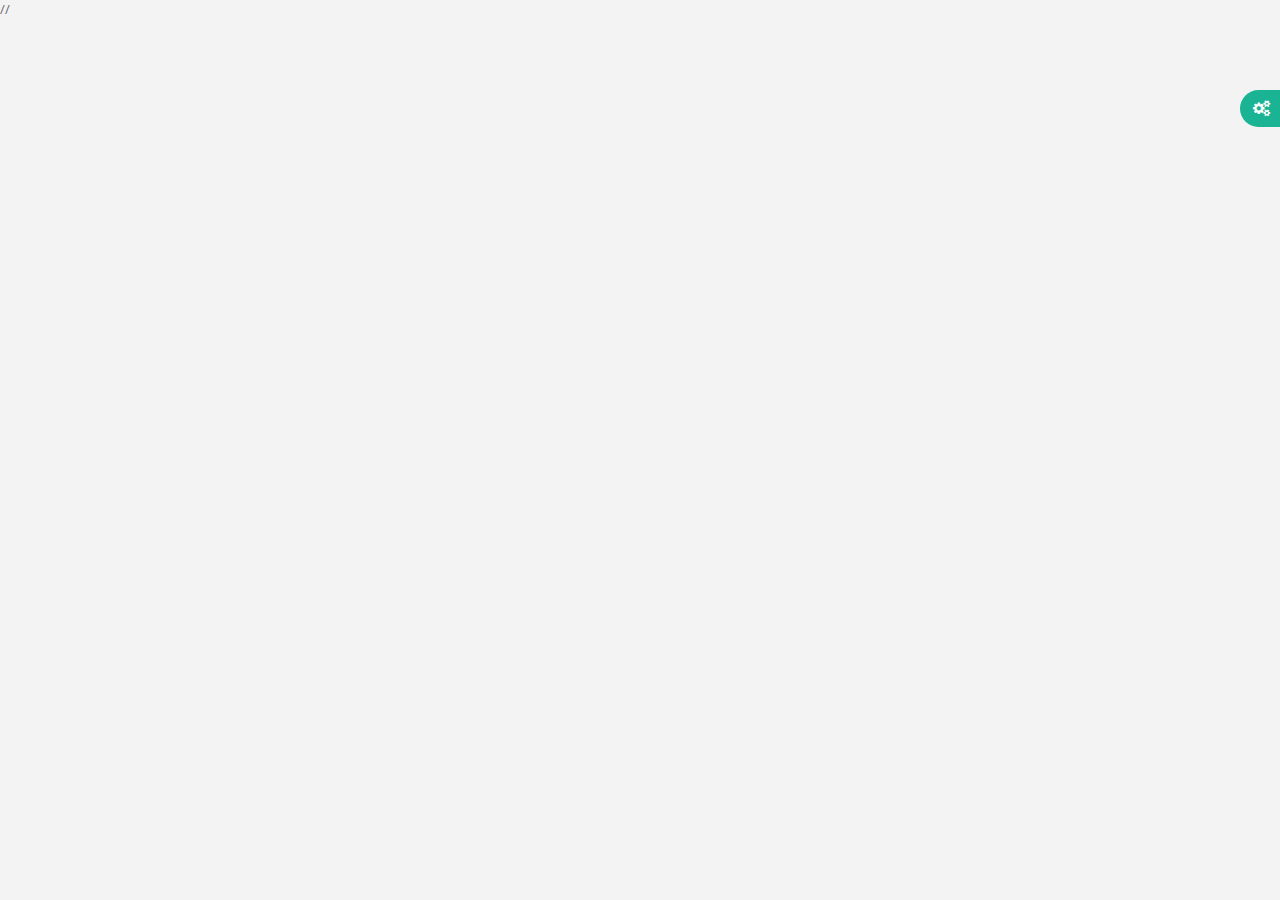
==== commit c4be557f: "New Branch dataenvision" ====
--- a/dashboard/priv/static/DataEnvision/index.html
+++ b/dashboard/priv/static/DataEnvision/index.html
@@ -1,65 +1,67 @@
 <!DOCTYPE html>
 <html lang="en" ng-app="dashboard">
 
-<head>
-	<meta charset="utf-8">
-	<meta name="viewport" content="width=device-width, initial-scale=1.0">
+	<head>
+		<meta charset="utf-8">
+		<meta name="viewport" content="width=device-width, initial-scale=1.0">
 
-    <title page-title></title>
-	
+		<title page-title></title>
 
-	<link href="css/bootstrap.css" rel="stylesheet" type="text/css" />
-	<link href="font-awesome/css/font-awesome.css" rel="stylesheet">
-	<link href="css/animate.css" rel="stylesheet">
-	<link href="css/style.css" rel="stylesheet">
-	<link href="css/animate.css" rel="stylesheet">
-    <link id="loadBefore" href="css/style.css" rel="stylesheet">
-</head>
-<body ng-controller="MainCtrl as main" class="gray-bg">
-	<div ui-view></div>
+		<!-- Font awesome -->
+		<link href="font-awesome/css/font-awesome.css" rel="stylesheet">
+		<!-- Bootstrap -->
+		<link href="css/bootstrap.min.css" rel="stylesheet" type="text/css" />
+	    <!-- Main DataEnvision CSS files -->
+		<link href="css/animate.css" rel="stylesheet">
+	    <link id="loadBefore" href="css/style.css" rel="stylesheet">
+	</head>
 
-<!-- jQuery and Bootstrap -->
-	<script src="js/jquery/jquery-2.1.1.min.js"></script>
-	<!-- // <script src="js/plugins/jquery-ui/jquery-ui.js"></script> -->
-	<script src="js/bootstrap/bootstrap.min.js"></script>
+	<body ng-controller="MainCtrl as main" class="gray-bg">
+		<div ui-view></div>
 
-	<!-- MetsiMenu -->
-	<script src="js/plugins/metisMenu/jquery.metisMenu.js"></script>
+	<!-- jQuery and Bootstrap -->
+		<script src="js/jquery/jquery-2.1.1.min.js"></script>
+		<script src="js/plugins/jquery-ui/jquery-ui.js"></script>
+		<script src="js/bootstrap/bootstrap.min.js"></script>
 
-	<!-- SlimScroll -->
-	<script src="js/plugins/slimscroll/jquery.slimscroll.min.js"></script>
+		<!-- MetsiMenu -->
+		<script src="js/plugins/metisMenu/jquery.metisMenu.js"></script>
 
-	<!-- Peace JS -->
-	<script src="js/plugins/pace/pace.min.js"></script>
+		<!-- SlimScroll -->
+		<script src="js/plugins/slimscroll/jquery.slimscroll.min.js"></script>
 
-	<!-- Custom and plugin javascript -->
-	<script src="js/dashboard.js"></script>
+		<!-- Peace JS -->
+		<script src="js/plugins/pace/pace.min.js"></script>
+
+		<!-- Custom and plugin javascript -->
+		<script src="js/dashboard.js"></script>
 
 
-	<!-- ANGULAR JS AND DIRECTIVES -->
-	<script src="js/angular/angular.js"></script>
-	<script src="js/angular/angular-route.min.js"></script>
-	<script src="js/angular/angular-sanitize.js"></script>
-	<script src="js/angular/angular-cookies.min.js"></script>
-	<script src="js/angular/angular-resource.min.js"></script>
-	<script src="js/angular/angular-animate.min.js"></script>
-	<script src="js/angular/angular-loader.min.js"></script>
-	<script src="js/ui-router/angular-ui-router.min.js"></script>
+		<!-- ANGULAR JS AND DIRECTIVES -->
+		<script src="js/angular/angular.js"></script>
+		<script src="js/plugins/oclazyload/dist/ocLazyLoad.min.js"></script>
+		<script src="js/angular-translate/angular-translate.min.js"></script>	
+		<script src="js/angular/angular-route.min.js"></script>
+		<script src="js/angular/angular-sanitize.js"></script>
+		<script src="js/angular/angular-cookies.min.js"></script>
+		<script src="js/angular/angular-resource.min.js"></script>
+		<script src="js/angular/angular-animate.min.js"></script>
+		<script src="js/angular/angular-loader.min.js"></script>
+		<script src="js/ui-router/angular-ui-router.min.js"></script>
+		<script src="js/bootstrap/ui-bootstrap-tpls-0.12.0.min.js"></script>
+		<script src="js/plugins/angular-idle/angular-idle.js"></script>
 
-	
 
-	<!-- jQuery UI 1.10.3 -->
+		<!-- Application controllers and js files -->
+		<script src="js/app.js"></script>
+		<!-- // <script src="js/apps.js"></script> -->
+		<script src="js/routes.js"></script>
+		<script src="js/directives.js"></script>
+		<script src="js/controllers.js"></script>
+		// <script src="js/services/authFactory.js"></script>
+		<!-- <script src="js/loginModal.js"></script>
+		// <script src="js/LoginModalCtrl.js"></script> -->
+		<!-- // <script src="js/services.js"></script> -->
+	</body>
 
-	<!-- Application controllers and js files -->
-	<script src="js/app.js"></script>
-	<!-- // <script src="js/apps.js"></script> -->
-	<script src="js/routes.js"></script>
-	<script src="js/directives.js"></script>
-	<script src="js/controllers.js"></script>
-	<!-- <script src="js/loginModal.js"></script>
-	// <script src="js/LoginModalCtrl.js"></script> -->
-	
-	<!-- // <script src="js/services.js"></script> -->
-</body>
-
-</html>+</html>
